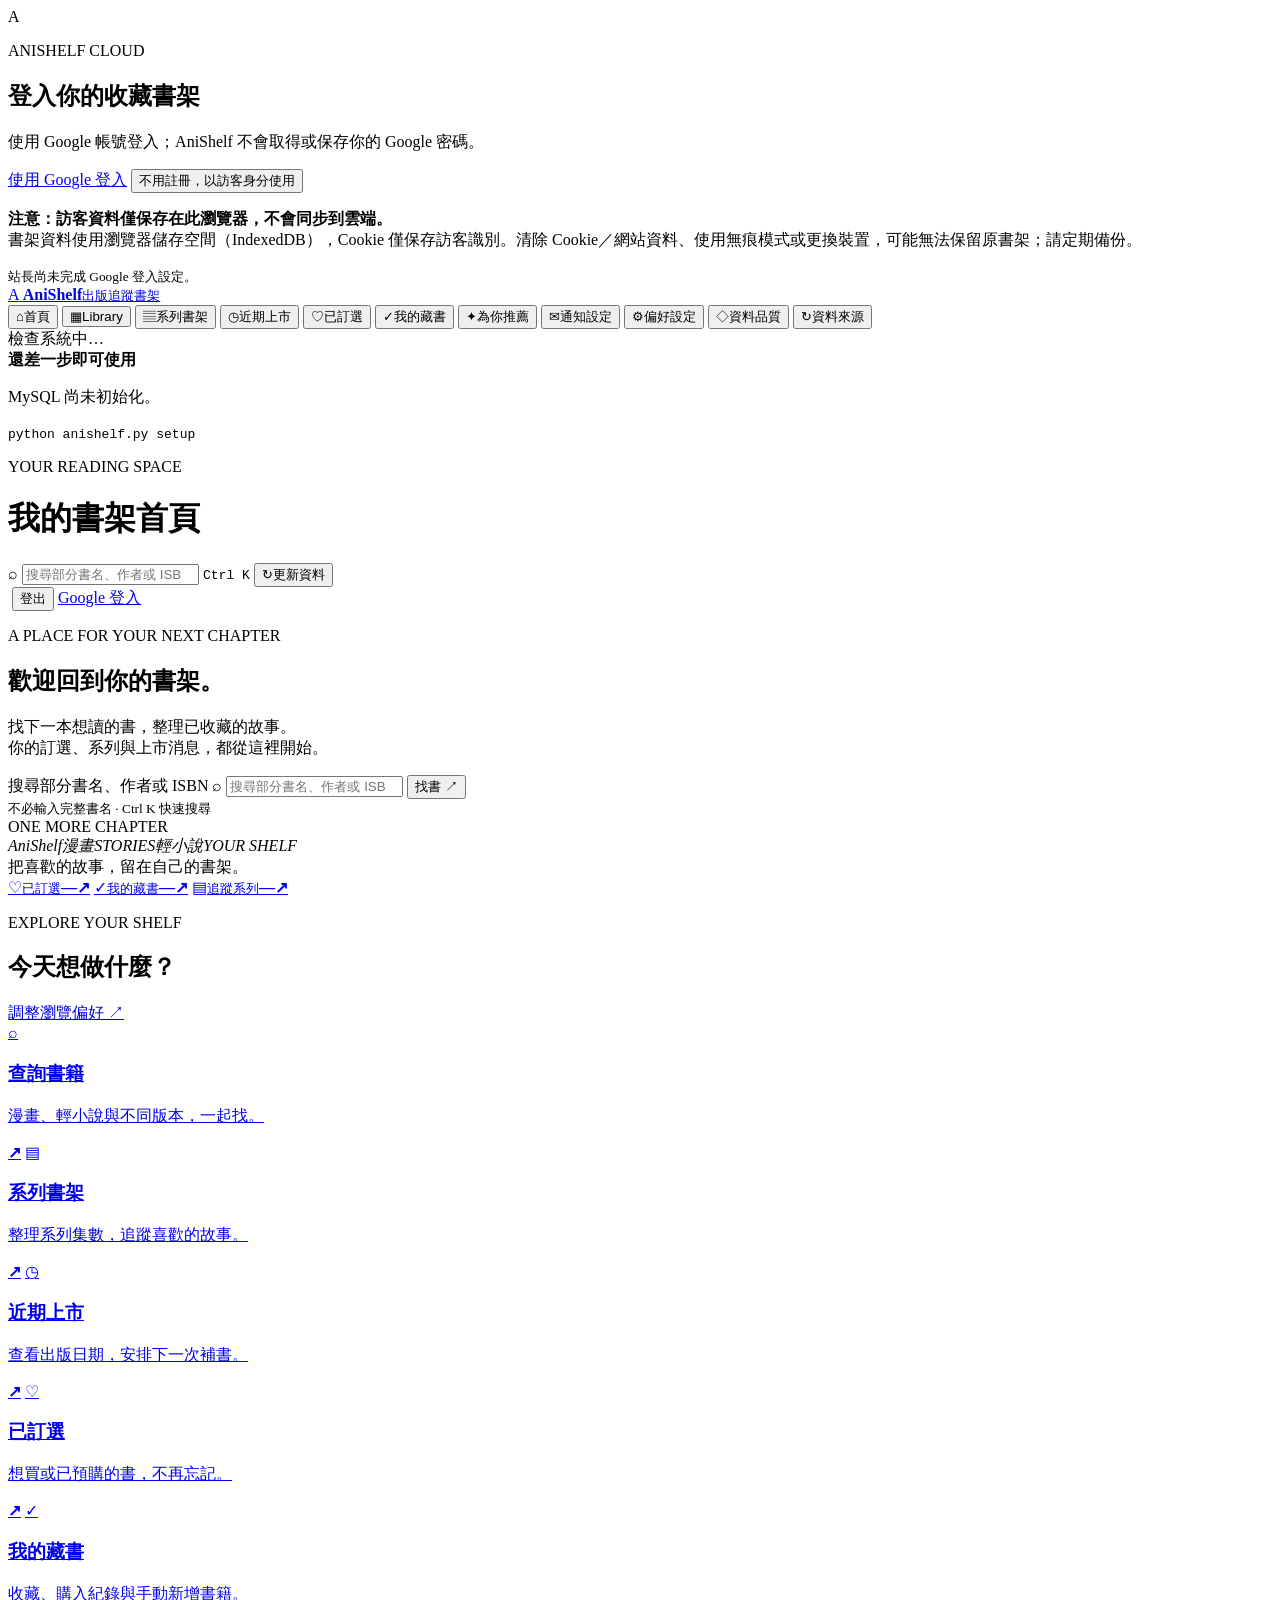
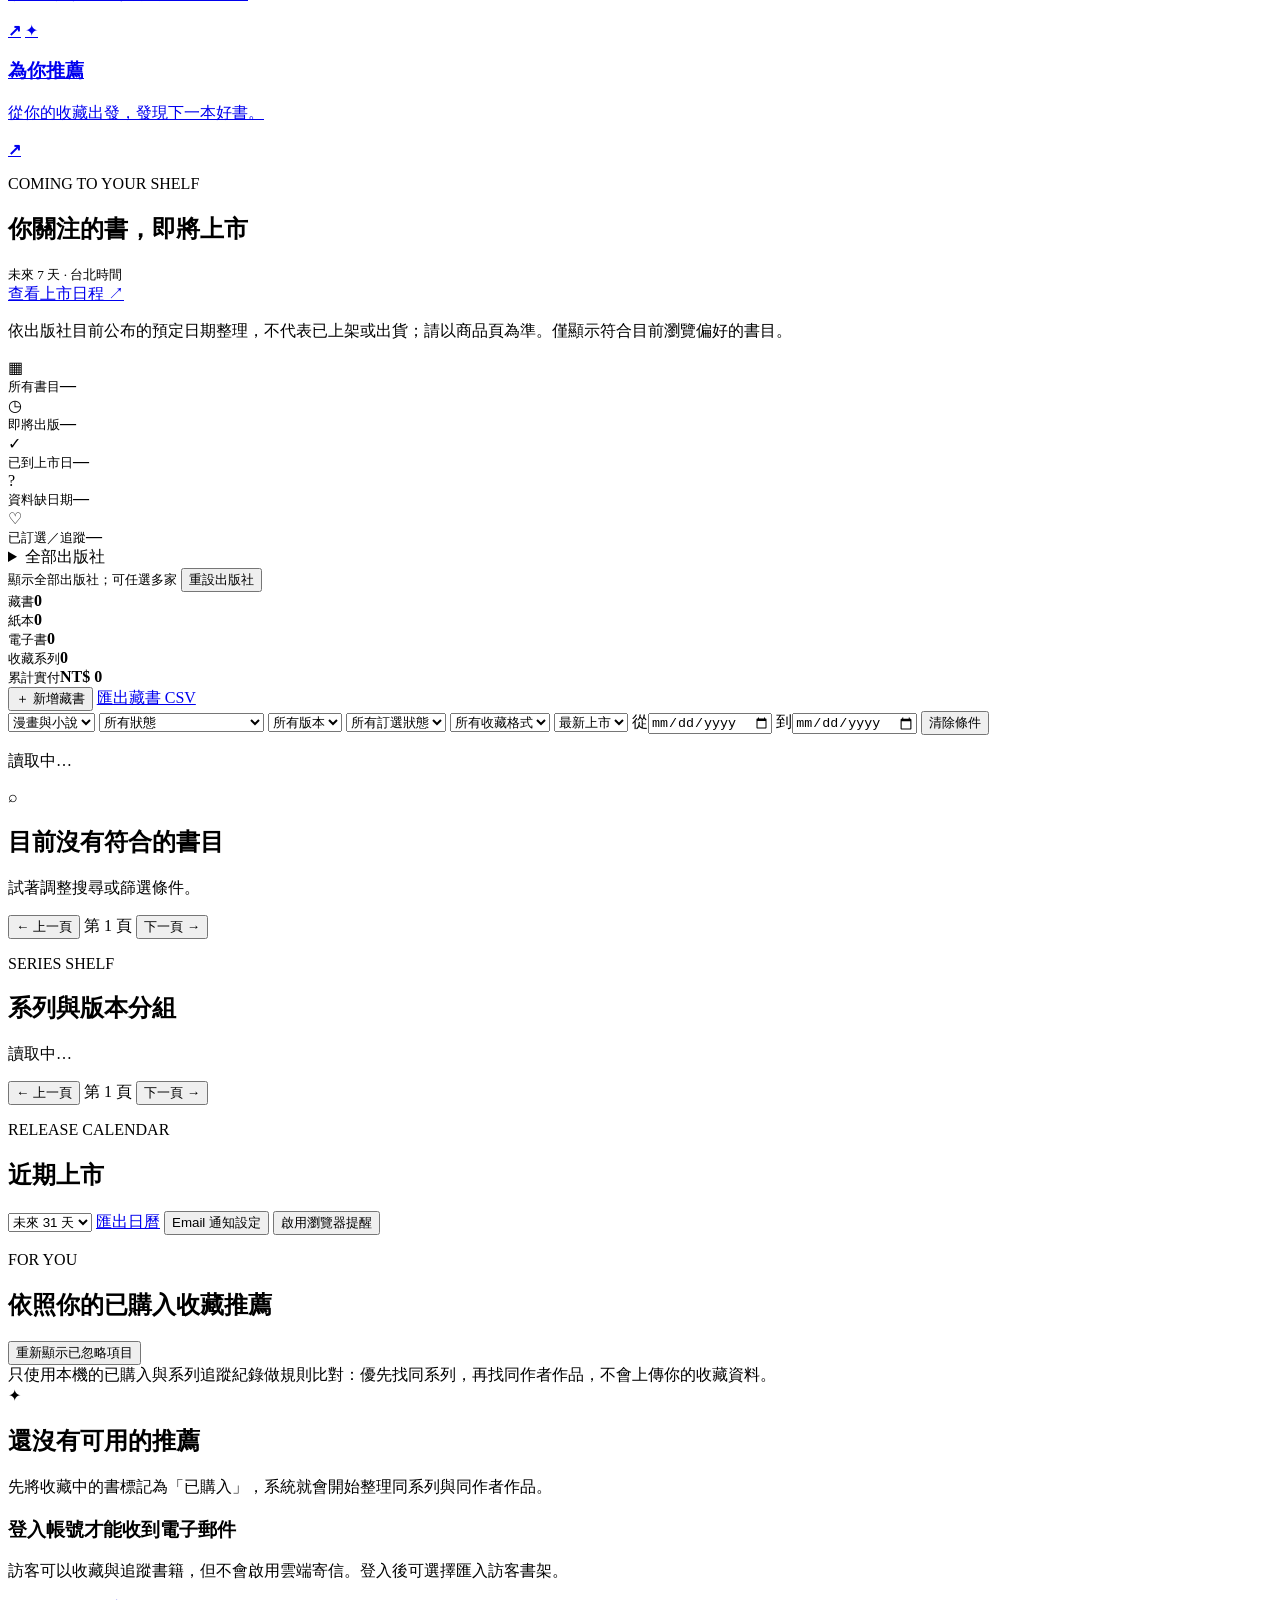
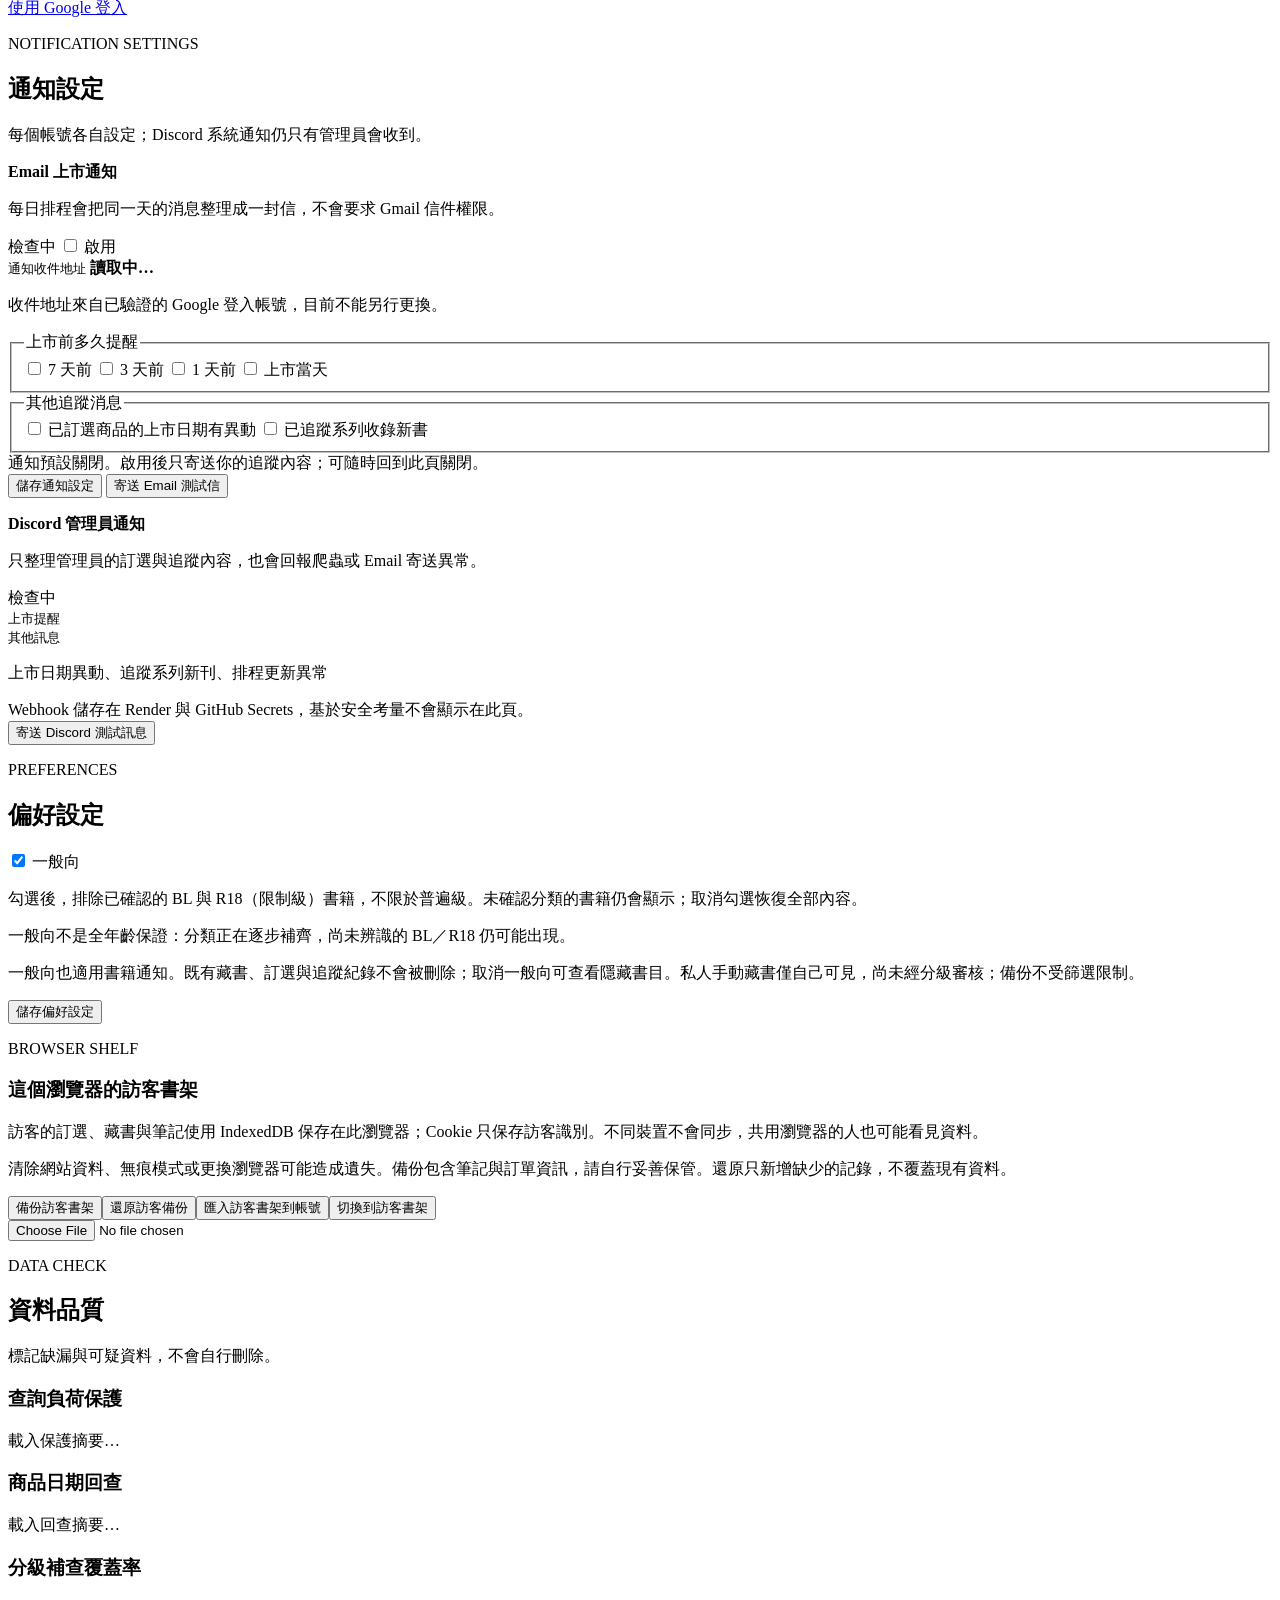
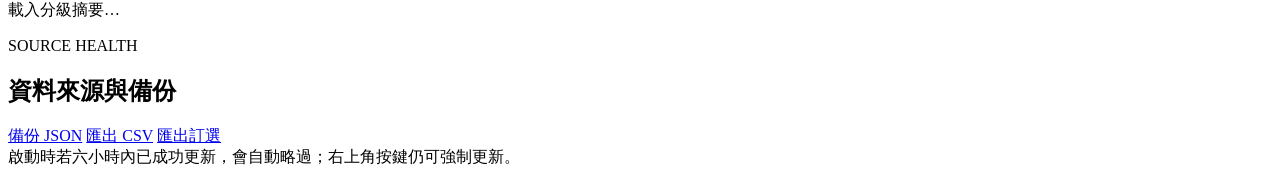
==== web/index.html @ 4d0d1092 "PR44: 公共快取、讀取成本額度與負荷保護" ====
<!doctype html>
<html lang="zh-Hant">
  <head>
    <meta charset="utf-8" />
    <meta name="viewport" content="width=device-width, initial-scale=1" />
    <meta name="color-scheme" content="light" />
    <title>AniShelf｜漫畫與輕小說收藏管理</title>
    <link rel="stylesheet" href="/styles.css" />
  </head>
  <body>
    <section class="login-gate" id="loginGate">
      <div class="login-card">
        <span class="login-mark">A</span>
        <p class="eyebrow">ANISHELF CLOUD</p>
        <h1>登入你的收藏書架</h1>
        <p>使用 Google 帳號登入；AniShelf 不會取得或保存你的 Google 密碼。</p>
        <a class="google-login" id="googleLogin" href="/auth/google">使用 Google 登入</a>
        <button class="secondary guest-entry" id="guestLogin" type="button" aria-describedby="guestStorageWarning">不用註冊，以訪客身分使用</button>
        <p class="guest-entry-warning" id="guestStorageWarning" role="note"><strong>注意：訪客資料僅保存在此瀏覽器，不會同步到雲端。</strong><br>書架資料使用瀏覽器儲存空間（IndexedDB），Cookie 僅保存訪客識別。清除 Cookie／網站資料、使用無痕模式或更換裝置，可能無法保留原書架；請定期備份。</p>
        <small class="hidden" id="loginUnavailable">站長尚未完成 Google 登入設定。</small>
      </div>
    </section>
    <div class="shell">
      <aside class="sidebar">
        <a class="brand" href="#home" aria-label="AniShelf 首頁">
          <span class="brand-mark">A</span>
          <span><strong>AniShelf</strong><small>出版追蹤書架</small></span>
        </a>
        <nav aria-label="主要導覽">
          <button class="nav-item active" data-view="home" aria-label="首頁"><span>⌂</span>首頁</button>
          <button class="nav-item" data-view="library"><span>▦</span>Library</button>
          <button class="nav-item" data-view="series"><span>▤</span>系列書架</button>
          <button class="nav-item" data-view="upcoming"><span>◷</span>近期上市</button>
          <button class="nav-item" data-view="wishlist"><span>♡</span>已訂選</button>
          <button class="nav-item" data-view="collection"><span>✓</span>我的藏書</button>
          <button class="nav-item" data-view="recommendations"><span>✦</span>為你推薦</button>
          <button class="nav-item" data-view="notifications"><span>✉</span>通知設定</button>
          <button class="nav-item" data-view="preferences"><span>⚙</span>偏好設定</button>
          <button class="nav-item" data-view="quality"><span>◇</span>資料品質</button>
          <button class="nav-item" data-view="sources"><span>↻</span>資料來源</button>
        </nav>
        <div class="sidebar-foot">
          <span class="health-dot" id="healthDot"></span>
          <span id="healthText">檢查系統中…</span>
        </div>
      </aside>

      <main>
        <section class="setup-banner hidden" id="setupBanner">
          <div><strong>還差一步即可使用</strong><p id="setupMessage">MySQL 尚未初始化。</p></div>
          <code>python anishelf.py setup</code>
        </section>

        <header class="topbar">
          <div>
            <p class="eyebrow" id="pageEyebrow">YOUR READING SPACE</p>
            <h1 id="pageTitle">我的書架首頁</h1>
          </div>
          <div class="top-actions">
            <label class="searchbox hidden" id="searchBox">
              <span>⌕</span>
              <input id="searchInput" type="search" placeholder="搜尋部分書名、作者或 ISBN" autocomplete="off" />
              <kbd>Ctrl K</kbd>
            </label>
            <button class="primary" id="updateButton"><span>↻</span>更新資料</button>
          </div>
          <div class="account-menu hidden" id="accountMenu">
            <img id="accountAvatar" alt="" />
            <span><strong id="accountName"></strong><small id="accountRole"></small></span>
            <button class="text-button" id="logoutButton">登出</button>
            <a class="text-button hidden" id="guestGoogleLogin" href="/auth/google">Google 登入</a>
          </div>
        </header>

        <section class="home-view view-section" id="homeView" aria-label="首頁導航">
          <div class="home-hero">
            <div class="home-intro">
              <p class="eyebrow">A PLACE FOR YOUR NEXT CHAPTER</p>
              <h2 id="homeGreeting">歡迎回到你的書架。</h2>
              <p>找下一本想讀的書，整理已收藏的故事。<br>你的訂選、系列與上市消息，都從這裡開始。</p>
              <form class="home-search" id="homeSearchForm" role="search">
                <label class="sr-only" for="homeSearchInput">搜尋部分書名、作者或 ISBN</label>
                <span aria-hidden="true">⌕</span>
                <input id="homeSearchInput" type="search" placeholder="搜尋部分書名、作者或 ISBN" autocomplete="off" />
                <button class="primary" type="submit">找書 ↗</button>
              </form>
              <small>不必輸入完整書名 · Ctrl K 快速搜尋</small>
            </div>
            <div class="home-shelf" aria-hidden="true"><span class="shelf-caption">ONE MORE CHAPTER</span><div class="shelf-books"><i>AniShelf</i><i>漫畫</i><i>STORIES</i><i>輕小說</i><i>YOUR SHELF</i></div><div class="shelf-base"></div><span class="shelf-footnote">把喜歡的故事，留在自己的書架。</span></div>
          </div>
          <div class="home-counts" aria-label="個人書架摘要">
            <a href="#wishlist"><span class="stat-icon coral" aria-hidden="true">♡</span><span><small>已訂選</small><strong id="homeWishlist">—</strong></span><b aria-hidden="true">↗</b></a>
            <a href="#collection"><span class="stat-icon mint" aria-hidden="true">✓</span><span><small>我的藏書</small><strong id="homeCollection">—</strong></span><b aria-hidden="true">↗</b></a>
            <a href="#series"><span class="stat-icon violet" aria-hidden="true">▤</span><span><small>追蹤系列</small><strong id="homeFollowed">—</strong></span><b aria-hidden="true">↗</b></a>
          </div>
          <div class="home-section-title"><div><p class="eyebrow">EXPLORE YOUR SHELF</p><h2>今天想做什麼？</h2></div><a href="#preferences">調整瀏覽偏好 ↗</a></div>
          <div class="home-shortcuts">
            <a href="#library"><span class="stat-icon coral" aria-hidden="true">⌕</span><div><h3>查詢書籍</h3><p>漫畫、輕小說與不同版本，一起找。</p></div><b aria-hidden="true">↗</b></a>
            <a href="#series"><span class="stat-icon violet" aria-hidden="true">▤</span><div><h3>系列書架</h3><p>整理系列集數，追蹤喜歡的故事。</p></div><b aria-hidden="true">↗</b></a>
            <a href="#upcoming"><span class="stat-icon amber" aria-hidden="true">◷</span><div><h3>近期上市</h3><p>查看出版日期，安排下一次補書。</p></div><b aria-hidden="true">↗</b></a>
            <a href="#wishlist"><span class="stat-icon coral" aria-hidden="true">♡</span><div><h3>已訂選</h3><p>想買或已預購的書，不再忘記。</p></div><b aria-hidden="true">↗</b></a>
            <a href="#collection"><span class="stat-icon mint" aria-hidden="true">✓</span><div><h3>我的藏書</h3><p>收藏、購入紀錄與手動新增書籍。</p></div><b aria-hidden="true">↗</b></a>
            <a href="#recommendations"><span class="stat-icon violet" aria-hidden="true">✦</span><div><h3>為你推薦</h3><p>從你的收藏出發，發現下一本好書。</p></div><b aria-hidden="true">↗</b></a>
          </div>
          <section class="home-releases" aria-labelledby="homeReleaseTitle">
            <div class="home-section-title"><div><p class="eyebrow">COMING TO YOUR SHELF</p><h2 id="homeReleaseTitle">你關注的書，即將上市</h2><small id="homeDate">未來 7 天 · 台北時間</small></div><a href="#upcoming">查看上市日程 ↗</a></div>
            <div id="homeUpcoming" class="home-upcoming" aria-live="polite"></div>
            <p class="home-release-note">依出版社目前公布的預定日期整理，不代表已上架或出貨；請以商品頁為準。僅顯示符合目前瀏覽偏好的書目。</p>
          </section>
        </section>

        <section class="stats hidden" id="catalogStats" aria-label="資料摘要">
          <article><span class="stat-icon coral">▦</span><div><small>所有書目</small><strong id="statTotal">—</strong></div></article>
          <article><span class="stat-icon amber">◷</span><div><small>即將出版</small><strong id="statScheduled">—</strong></div></article>
          <article title="依目前資料日期推算，不代表實際上架或庫存"><span class="stat-icon mint">✓</span><div><small>已到上市日</small><strong id="statAvailable">—</strong></div></article>
          <article><span class="stat-icon slate">?</span><div><small>資料缺日期</small><strong id="statUnknown">—</strong></div></article>
          <article><span class="stat-icon violet">♡</span><div><small>已訂選／追蹤</small><strong id="statWishlist">—</strong></div></article>
        </section>

        <div class="catalog-filter-bar hidden" id="catalogFilterBar">
          <details class="publisher-picker" id="publisherFilter">
            <summary id="publisherSummary">全部出版社</summary>
            <div class="publisher-menu">
              <p>可同時勾選多家出版社</p>
              <div class="publisher-actions">
                <button class="text-button" type="button" id="publisherSelectAll">全選</button>
                <button class="text-button" type="button" id="publisherSelectNone">清除勾選</button>
              </div>
              <fieldset id="publisherOptions"><legend class="sr-only">選擇出版社</legend></fieldset>
              <button class="primary compact" type="button" id="publisherApply">套用篩選</button>
            </div>
          </details>
          <small id="publisherSelectionHint">顯示全部出版社；可任選多家</small>
          <button class="text-button" id="publisherReset" type="button">重設出版社</button>
        </div>
        <section class="content-card view-section hidden" id="libraryView">
          <div class="collection-summary hidden" id="collectionSummary">
            <article><small>藏書</small><strong id="collectionTotal">0</strong></article>
            <article><small>紙本</small><strong id="collectionPaper">0</strong></article>
            <article><small>電子書</small><strong id="collectionDigital">0</strong></article>
            <article><small>收藏系列</small><strong id="collectionSeries">0</strong></article>
            <article><small>累計實付</small><strong id="collectionSpend">NT$ 0</strong></article>
            <button class="primary" id="addCollectionBook" type="button">＋ 新增藏書</button>
            <a class="secondary button-link" href="/api/export.csv?collection=1">匯出藏書 CSV</a>
          </div>
          <div class="toolbar">
            <div class="filters">
              <select id="typeFilter" aria-label="類型">
                <option value="">漫畫與小說</option><option value="manga">漫畫</option><option value="novel">輕小說</option>
              </select>
              <select id="statusFilter" aria-label="上市狀態">
                <option value="">所有狀態</option><option value="scheduled">預定出版</option><option value="scheduled_undated">官方預定・日期未公布</option><option value="available">已到上市日（日期推算）</option><option value="unknown">資料缺日期</option>
              </select>
              <select id="editionFilter" aria-label="版本">
                <option value="">所有版本</option><option value="standard">一般版</option><option value="special">特裝版</option><option value="limited">限定版</option><option value="first_print">首刷限定</option><option value="deluxe">豪華限定</option><option value="collector">收藏版</option><option value="digital">電子版</option>
              </select>
              <select class="hidden" id="wishlistStateFilter" aria-label="訂選狀態">
                <option value="">所有訂選狀態</option><option value="wanted">想買</option><option value="preordered">已預購</option><option value="purchased">已購入</option><option value="paused">暫不購買</option>
              </select>
              <select class="hidden" id="ownedFormatFilter" aria-label="收藏格式">
                <option value="">所有收藏格式</option><option value="paper">紙本</option><option value="digital">電子書</option><option value="both">紙本＋電子</option>
              </select>
              <select id="sortFilter" aria-label="排序">
                <option value="">最新上市</option><option value="purchased_desc">最近購入</option><option value="release_asc">最早上市</option><option value="added_desc">最近收錄</option><option value="updated_desc">最近變更</option><option value="title_asc">書名排序</option>
              </select>
              <label class="date-filter">從<input id="dateFromFilter" type="date" aria-label="開始日期" /></label>
              <label class="date-filter">到<input id="dateToFilter" type="date" aria-label="結束日期" /></label>
              <button class="secondary compact" id="clearFilters">清除條件</button>
            </div>
            <p class="result-count" id="resultCount">讀取中…</p>
          </div>
          <div class="book-grid" id="bookGrid"></div>
          <div class="empty hidden" id="emptyState"><span>⌕</span><h2>目前沒有符合的書目</h2><p>試著調整搜尋或篩選條件。</p></div>
          <div class="pagination" id="pagination">
            <button class="secondary" id="previousPage">← 上一頁</button>
            <span id="pageIndicator">第 1 頁</span>
            <button class="secondary" id="nextPage">下一頁 →</button>
          </div>
        </section>

        <section class="content-card view-section hidden" id="seriesView">
          <div class="section-heading">
            <div><p class="eyebrow">SERIES SHELF</p><h2>系列與版本分組</h2></div>
            <p id="seriesCount">讀取中…</p>
          </div>
          <div class="series-grid" id="seriesGrid"></div>
          <div class="pagination hidden" id="seriesPagination">
            <button class="secondary" id="previousSeriesPage">← 上一頁</button>
            <span id="seriesPageIndicator">第 1 頁</span>
            <button class="secondary" id="nextSeriesPage">下一頁 →</button>
          </div>
        </section>

        <section class="content-card view-section hidden" id="upcomingView">
          <div class="section-heading action-heading">
            <div><p class="eyebrow">RELEASE CALENDAR</p><h2>近期上市</h2></div>
            <div class="heading-actions">
              <select id="upcomingDays" aria-label="日期範圍"><option value="7">未來 7 天</option><option value="31" selected>未來 31 天</option><option value="90">未來 90 天</option></select>
              <a class="secondary button-link" href="/api/calendar.ics?days=90">匯出日曆</a>
              <button class="secondary" id="emailSettingsButton">Email 通知設定</button>
              <button class="secondary" id="notifyButton">啟用瀏覽器提醒</button>
            </div>
          </div>
          <div class="timeline" id="upcomingList"></div>
        </section>

        <section class="content-card view-section hidden" id="recommendationsView">
          <div class="section-heading action-heading">
            <div>
              <p class="eyebrow">FOR YOU</p>
              <h2>依照你的已購入收藏推薦</h2>
            </div>
            <button class="secondary" id="restoreRecommendations">重新顯示已忽略項目</button>
          </div>
          <div class="recommendation-note">
            只使用本機的已購入與系列追蹤紀錄做規則比對：優先找同系列，再找同作者作品，不會上傳你的收藏資料。
          </div>
          <div class="series-prompts" id="seriesPrompts"></div>
          <div class="recommendation-grid" id="recommendationGrid"></div>
          <div class="empty hidden" id="recommendationEmpty">
            <span>✦</span>
            <h2>還沒有可用的推薦</h2>
            <p id="recommendationEmptyText">先將收藏中的書標記為「已購入」，系統就會開始整理同系列與同作者作品。</p>
          </div>
        </section>

        <section class="content-card view-section hidden" id="notificationsView">
          <div class="guest-note hidden" id="guestNotificationNote"><h3>登入帳號才能收到電子郵件</h3><p>訪客可以收藏與追蹤書籍，但不會啟用雲端寄信。登入後可選擇匯入訪客書架。</p><a href="/auth/google" class="secondary button-link guest-google">使用 Google 登入</a></div>
          <div class="section-heading">
            <div><p class="eyebrow">NOTIFICATION SETTINGS</p><h2>通知設定</h2></div>
            <p>每個帳號各自設定；Discord 系統通知仍只有管理員會收到。</p>
          </div>
          <form class="notification-settings" id="notificationPreferencesForm">
            <div class="notification-primary">
              <div>
                <strong>Email 上市通知</strong>
                <p>每日排程會把同一天的消息整理成一封信，不會要求 Gmail 信件權限。</p>
              </div>
              <div class="notification-channel-actions">
                <span class="channel-status" id="emailChannelStatus">檢查中</span>
                <label class="toggle-control">
                  <input id="emailNotificationsEnabled" type="checkbox" />
                  <span>啟用</span>
                </label>
              </div>
            </div>
            <div class="notification-email">
              <small>通知收件地址</small>
              <strong id="notificationEmail">讀取中…</strong>
              <p>收件地址來自已驗證的 Google 登入帳號，目前不能另行更換。</p>
            </div>
            <fieldset>
              <legend>上市前多久提醒</legend>
              <div class="choice-grid">
                <label><input type="checkbox" name="leadDays" value="7" /> 7 天前</label>
                <label><input type="checkbox" name="leadDays" value="3" /> 3 天前</label>
                <label><input type="checkbox" name="leadDays" value="1" /> 1 天前</label>
                <label><input type="checkbox" name="leadDays" value="0" /> 上市當天</label>
              </div>
            </fieldset>
            <fieldset>
              <legend>其他追蹤消息</legend>
              <div class="notification-options">
                <label><input id="notifyDateChanges" type="checkbox" /> 已訂選商品的上市日期有異動</label>
                <label><input id="notifyFollowedSeries" type="checkbox" /> 已追蹤系列收錄新書</label>
              </div>
            </fieldset>
            <div class="notification-note">
              通知預設關閉。啟用後只寄送你的追蹤內容；可隨時回到此頁關閉。
            </div>
            <div class="notification-form-actions">
              <button class="primary" type="submit">儲存通知設定</button>
              <button class="secondary" id="testEmailNotification" type="button">寄送 Email 測試信</button>
            </div>
            <p class="notification-test-result hidden" id="emailTestResult" role="status" aria-live="polite"></p>
          </form>
          <section class="notification-admin-channel hidden" id="discordNotificationCard">
            <div class="notification-primary discord-primary">
              <div>
                <strong>Discord 管理員通知</strong>
                <p>只整理管理員的訂選與追蹤內容，也會回報爬蟲或 Email 寄送異常。</p>
              </div>
              <span class="channel-status" id="discordChannelStatus">檢查中</span>
            </div>
            <div class="discord-details">
              <div>
                <small>上市提醒</small>
                <div class="read-only-chips" id="discordLeadDays"></div>
              </div>
              <div>
                <small>其他訊息</small>
                <p>上市日期異動、追蹤系列新刊、排程更新異常</p>
              </div>
            </div>
            <div class="notification-note">
              Webhook 儲存在 Render 與 GitHub Secrets，基於安全考量不會顯示在此頁。
            </div>
            <button class="secondary" id="testDiscordNotification" type="button">寄送 Discord 測試訊息</button>
            <p class="notification-test-result hidden" id="discordTestResult" role="status" aria-live="polite"></p>
          </section>
        </section>

        <section class="content-card view-section hidden" id="preferencesView">
          <div class="section-heading"><div><p class="eyebrow">PREFERENCES</p><h2>偏好設定</h2></div></div>
          <form id="preferencesForm" class="preferences-form">
            <label class="preference-switch"><input id="generalAudience" type="checkbox" checked> 一般向</label>
            <p>勾選後，排除已確認的 BL 與 R18（限制級）書籍，不限於普遍級。未確認分類的書籍仍會顯示；取消勾選恢復全部內容。</p>
            <p>一般向不是全年齡保證：分類正在逐步補齊，尚未辨識的 BL／R18 仍可能出現。</p>
            <p class="preference-warning">一般向也適用書籍通知。既有藏書、訂選與追蹤紀錄不會被刪除；取消一般向可查看隱藏書目。私人手動藏書僅自己可見，尚未經分級審核；備份不受篩選限制。</p>
            <button class="primary" type="submit">儲存偏好設定</button>
          </form>
          <section class="guest-storage" aria-label="瀏覽器訪客書架">
            <p class="eyebrow">BROWSER SHELF</p><h3>這個瀏覽器的訪客書架</h3>
            <p>訪客的訂選、藏書與筆記使用 IndexedDB 保存在此瀏覽器；Cookie 只保存訪客識別。不同裝置不會同步，共用瀏覽器的人也可能看見資料。</p>
            <p>清除網站資料、無痕模式或更換瀏覽器可能造成遺失。備份包含筆記與訂單資訊，請自行妥善保管。還原只新增缺少的記錄，不覆蓋現有資料。</p>
            <div class="form-actions"><button class="secondary" id="guestBackup" type="button">備份訪客書架</button><button class="secondary" id="guestRestore" type="button">還原訪客備份</button><button class="secondary hidden" id="guestImport" type="button">匯入訪客書架到帳號</button><button class="secondary hidden" id="guestSwitch" type="button">切換到訪客書架</button></div>
            <input class="hidden" id="guestBackupFile" type="file" accept="application/json,.json" aria-label="選擇訪客備份檔">
          </section>
        </section>
        <section class="content-card view-section hidden" id="qualityView">
          <div class="section-heading">
            <div><p class="eyebrow">DATA CHECK</p><h2>資料品質</h2></div>
            <p>標記缺漏與可疑資料，不會自行刪除。</p>
          </div>
          <div class="release-check-section"><h3>查詢負荷保護</h3><div id="resourceGuardSummary" aria-live="polite">載入保護摘要…</div></div>
          <div class="release-check-section"><h3>商品日期回查</h3><div id="releaseCheckSummary" aria-live="polite">載入回查摘要…</div></div>
          <div class="quality-summary" id="qualitySummary"></div>
          <div class="release-check-section"><h3>分級補查覆蓋率</h3><div id="ratingCoverageSummary" aria-live="polite">載入分級摘要…</div></div>
          <div class="quality-list" id="qualityList"></div>
        </section>

        <section class="content-card view-section hidden" id="sourcesView">
          <div class="section-heading action-heading">
            <div><p class="eyebrow">SOURCE HEALTH</p><h2>資料來源與備份</h2></div>
            <div class="heading-actions">
              <a class="secondary button-link" href="/api/export.json">備份 JSON</a>
              <a class="secondary button-link" href="/api/export.csv">匯出 CSV</a>
              <a class="secondary button-link" href="/api/export.csv?wishlist=1">匯出訂選</a>
            </div>
          </div>
          <div class="source-note">啟動時若六小時內已成功更新，會自動略過；右上角按鍵仍可強制更新。</div>
          <div class="source-list" id="sourceList"></div>
        </section>
      </main>
    </div>

    <dialog id="detailDialog">
      <button class="dialog-close" aria-label="關閉" id="dialogClose">×</button>
      <div id="detailContent"></div>
    </dialog>

    <dialog id="collectionAddDialog" class="collection-add-dialog">
      <button class="dialog-close" aria-label="關閉" id="collectionAddClose">×</button>
      <div id="collectionAddContent"></div>
    </dialog>

    <dialog id="seriesDialog">
      <button class="dialog-close" aria-label="關閉" id="seriesDialogClose">×</button>
      <div id="seriesDetailContent"></div>
    </dialog>

    <dialog class="prompt-dialog" id="followPromptDialog">
      <div class="prompt-content">
        <span class="prompt-icon">✦</span>
        <p class="eyebrow">SERIES FOLLOW</p>
        <h2>要追蹤這個系列嗎？</h2>
        <p id="followPromptText"></p>
        <div class="form-actions">
          <button class="primary" id="followPromptAccept">追蹤系列</button>
          <button class="secondary" id="followPromptLater">稍後再說</button>
        </div>
      </div>
    </dialog>

    <div class="toast hidden" id="toast" role="status"></div>
    <dialog id="guestImportDialog" class="prompt-dialog" aria-labelledby="guestImportTitle"><div class="prompt-content" id="guestImportContent"></div></dialog>
    <script src="/home.js" defer></script>
    <script src="/guest.js" defer></script>
    <script src="/guest-ui.js" defer></script>
    <script src="/app.js" defer></script>
  </body>
</html>
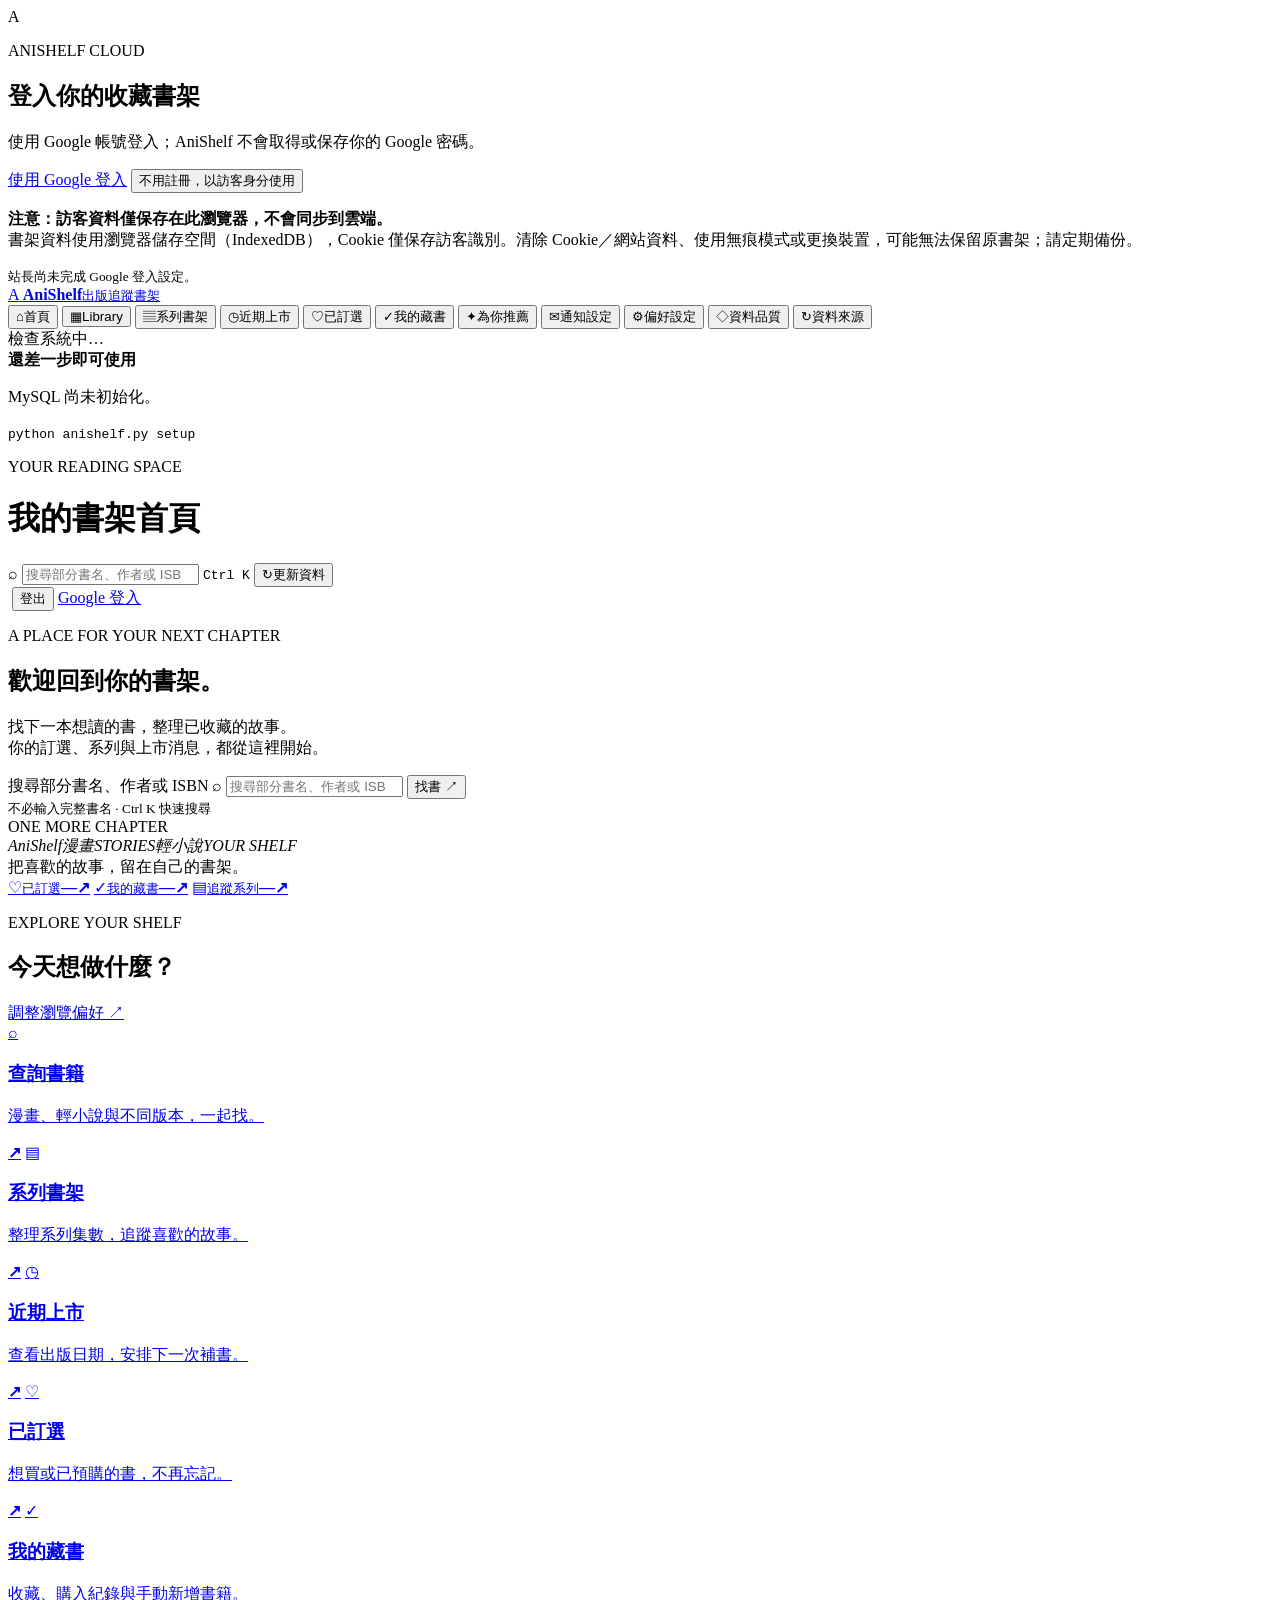
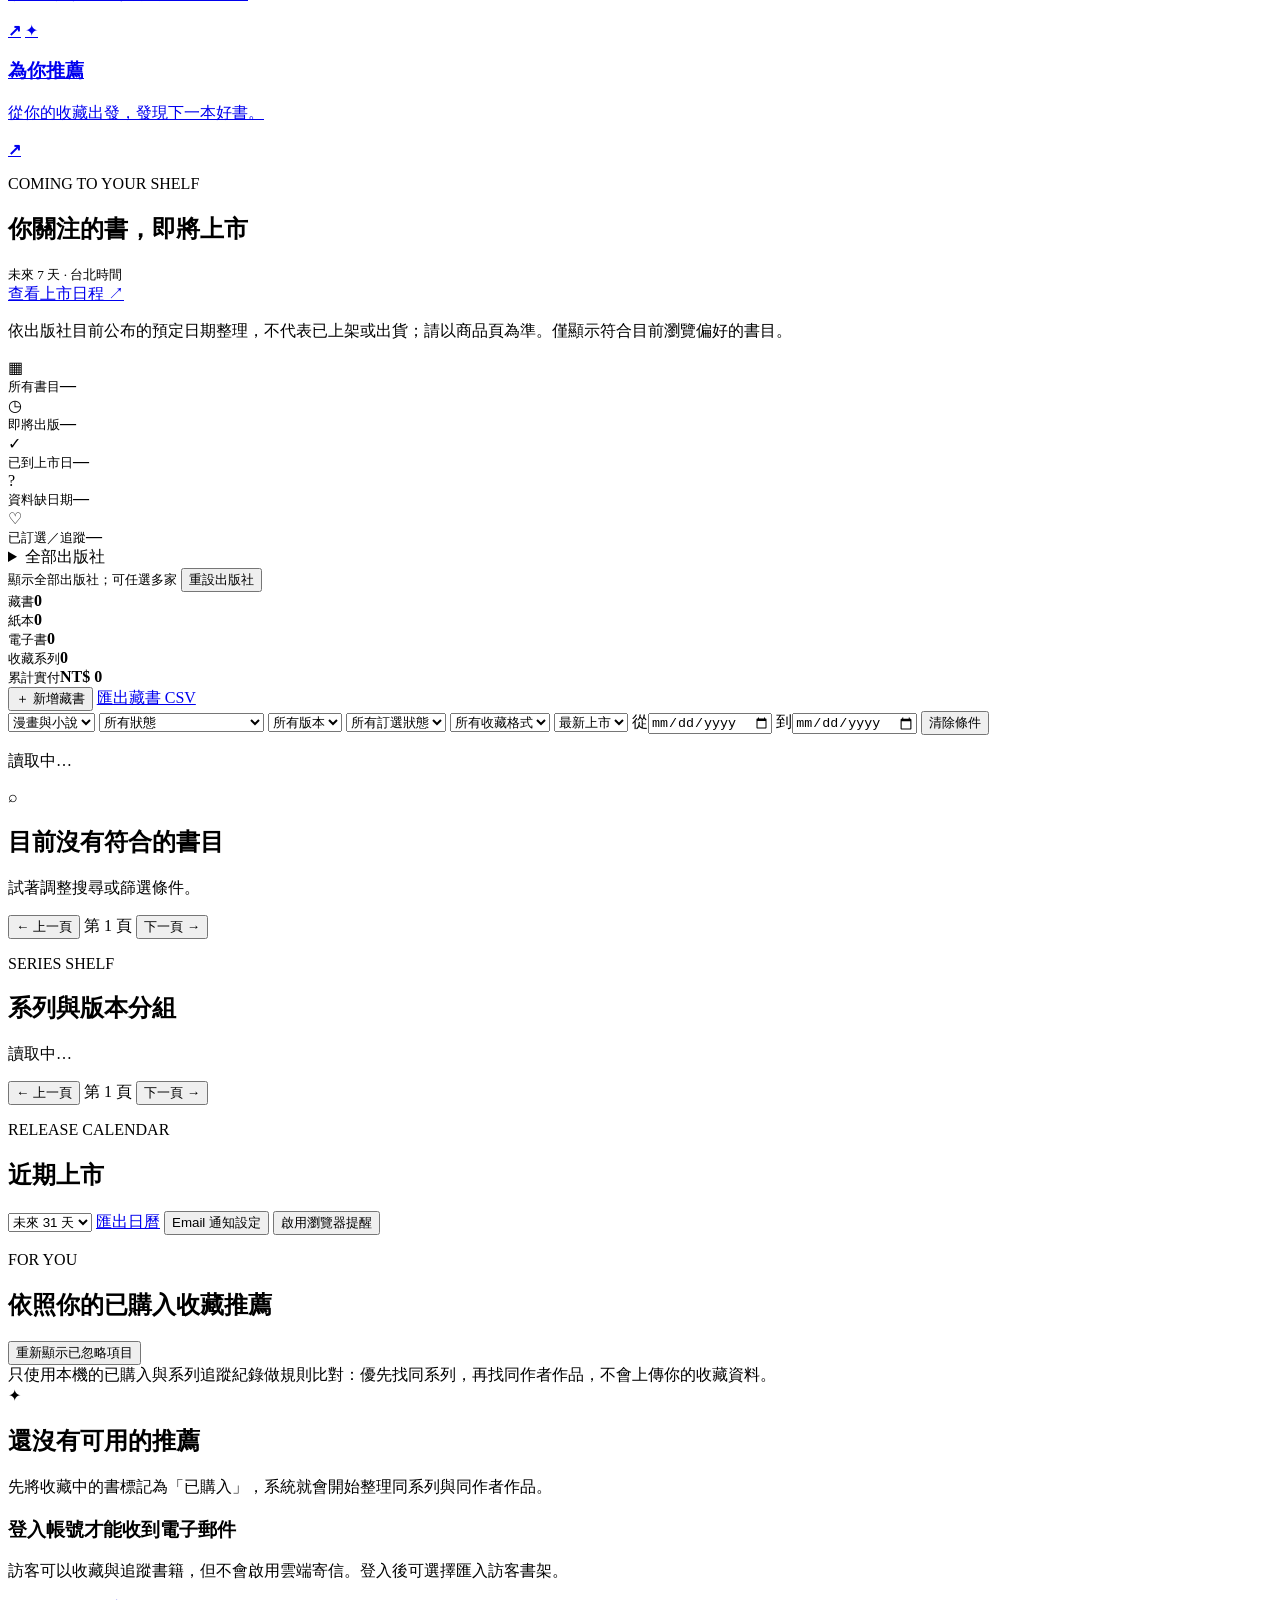
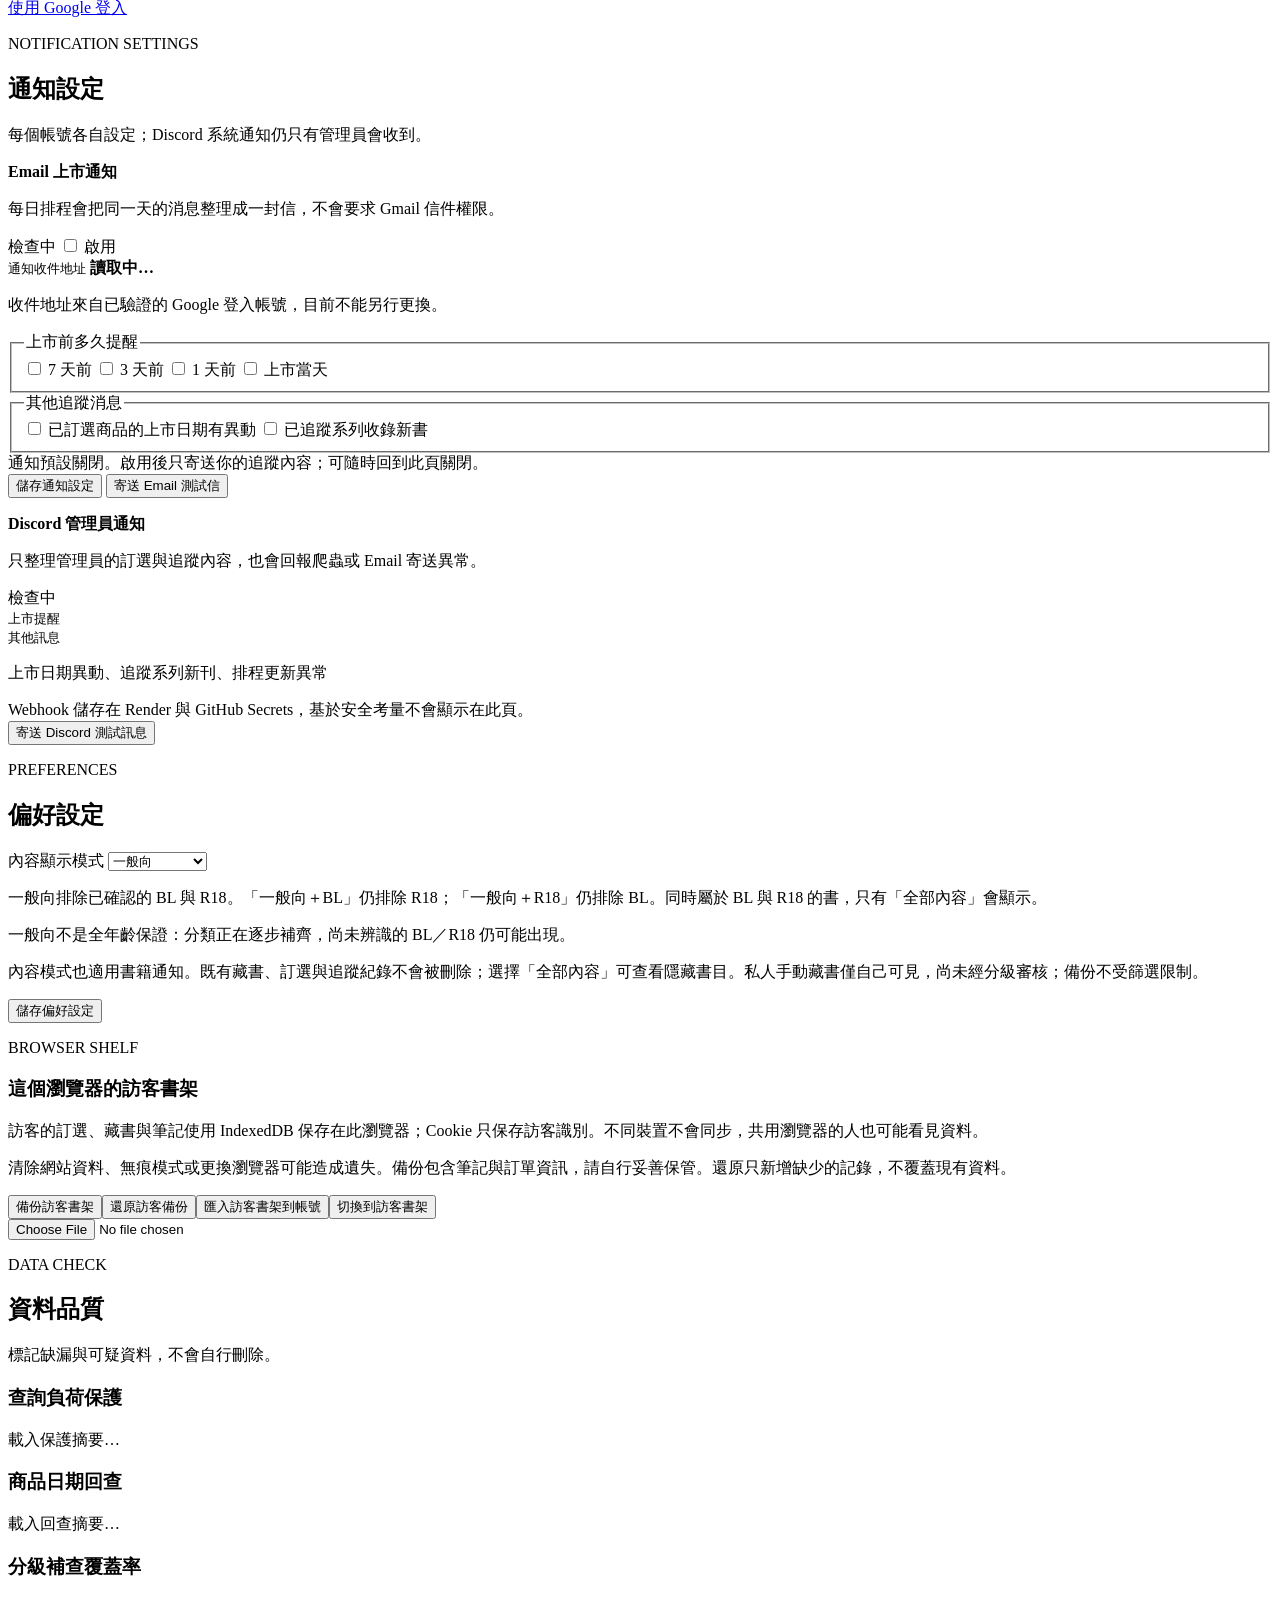
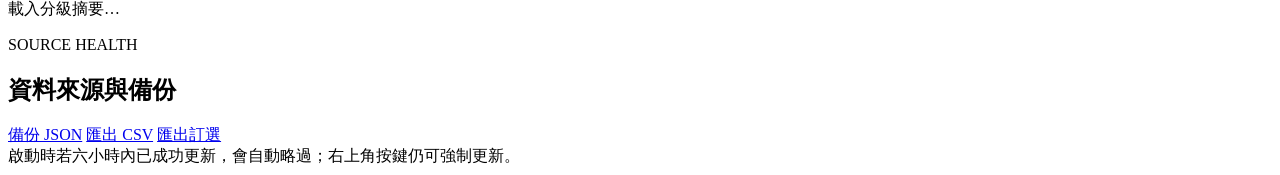
==== commit 8740ecba: "Add independent BL and R18 content visibility preferences" ====
--- a/web/index.html
+++ b/web/index.html
@@ -303,10 +303,16 @@
         <section class="content-card view-section hidden" id="preferencesView">
           <div class="section-heading"><div><p class="eyebrow">PREFERENCES</p><h2>偏好設定</h2></div></div>
           <form id="preferencesForm" class="preferences-form">
-            <label class="preference-switch"><input id="generalAudience" type="checkbox" checked> 一般向</label>
-            <p>勾選後，排除已確認的 BL 與 R18（限制級）書籍，不限於普遍級。未確認分類的書籍仍會顯示；取消勾選恢復全部內容。</p>
+            <label for="contentMode">內容顯示模式</label>
+            <select id="contentMode" name="content_mode">
+              <option value="general">一般向</option>
+              <option value="bl">一般向＋BL</option>
+              <option value="r18">一般向＋R18</option>
+              <option value="all">全部內容</option>
+            </select>
+            <p>一般向排除已確認的 BL 與 R18。「一般向＋BL」仍排除 R18；「一般向＋R18」仍排除 BL。同時屬於 BL 與 R18 的書，只有「全部內容」會顯示。</p>
             <p>一般向不是全年齡保證：分類正在逐步補齊，尚未辨識的 BL／R18 仍可能出現。</p>
-            <p class="preference-warning">一般向也適用書籍通知。既有藏書、訂選與追蹤紀錄不會被刪除；取消一般向可查看隱藏書目。私人手動藏書僅自己可見，尚未經分級審核；備份不受篩選限制。</p>
+            <p class="preference-warning">內容模式也適用書籍通知。既有藏書、訂選與追蹤紀錄不會被刪除；選擇「全部內容」可查看隱藏書目。私人手動藏書僅自己可見，尚未經分級審核；備份不受篩選限制。</p>
             <button class="primary" type="submit">儲存偏好設定</button>
           </form>
           <section class="guest-storage" aria-label="瀏覽器訪客書架">
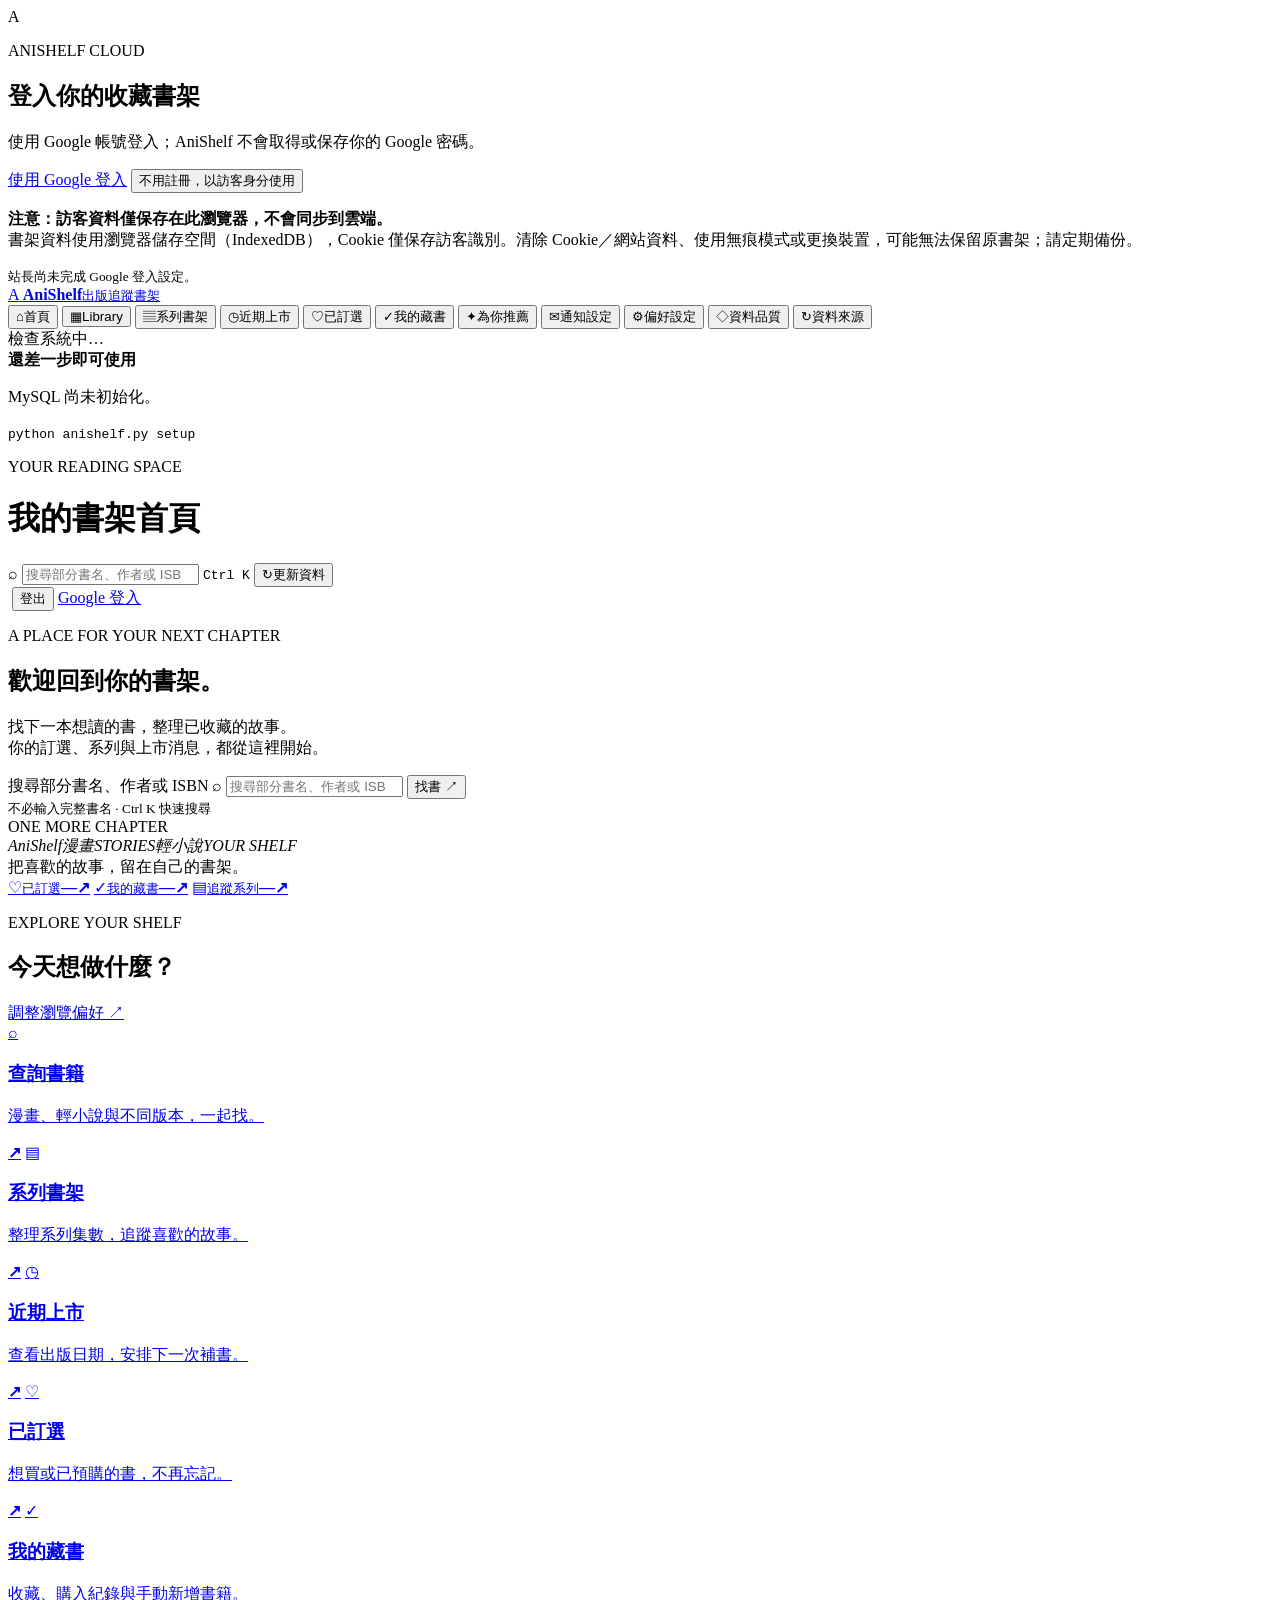
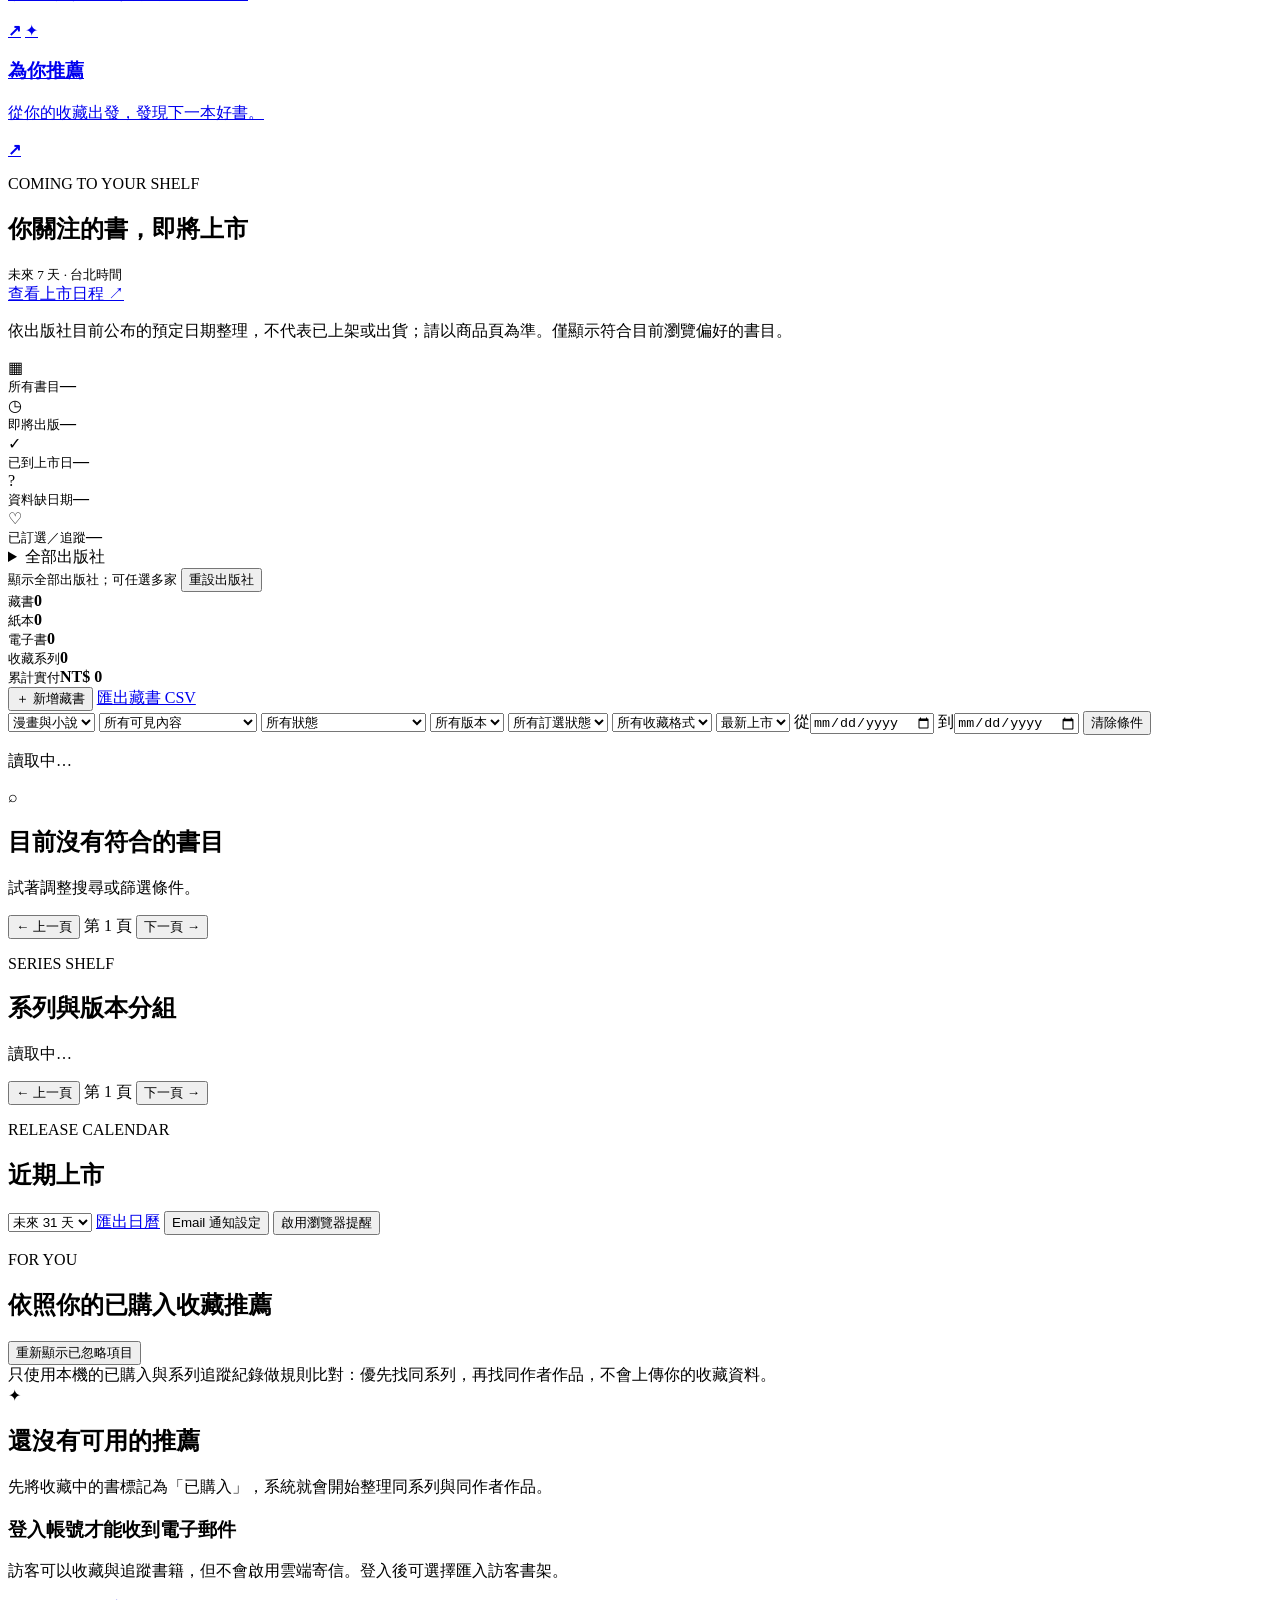
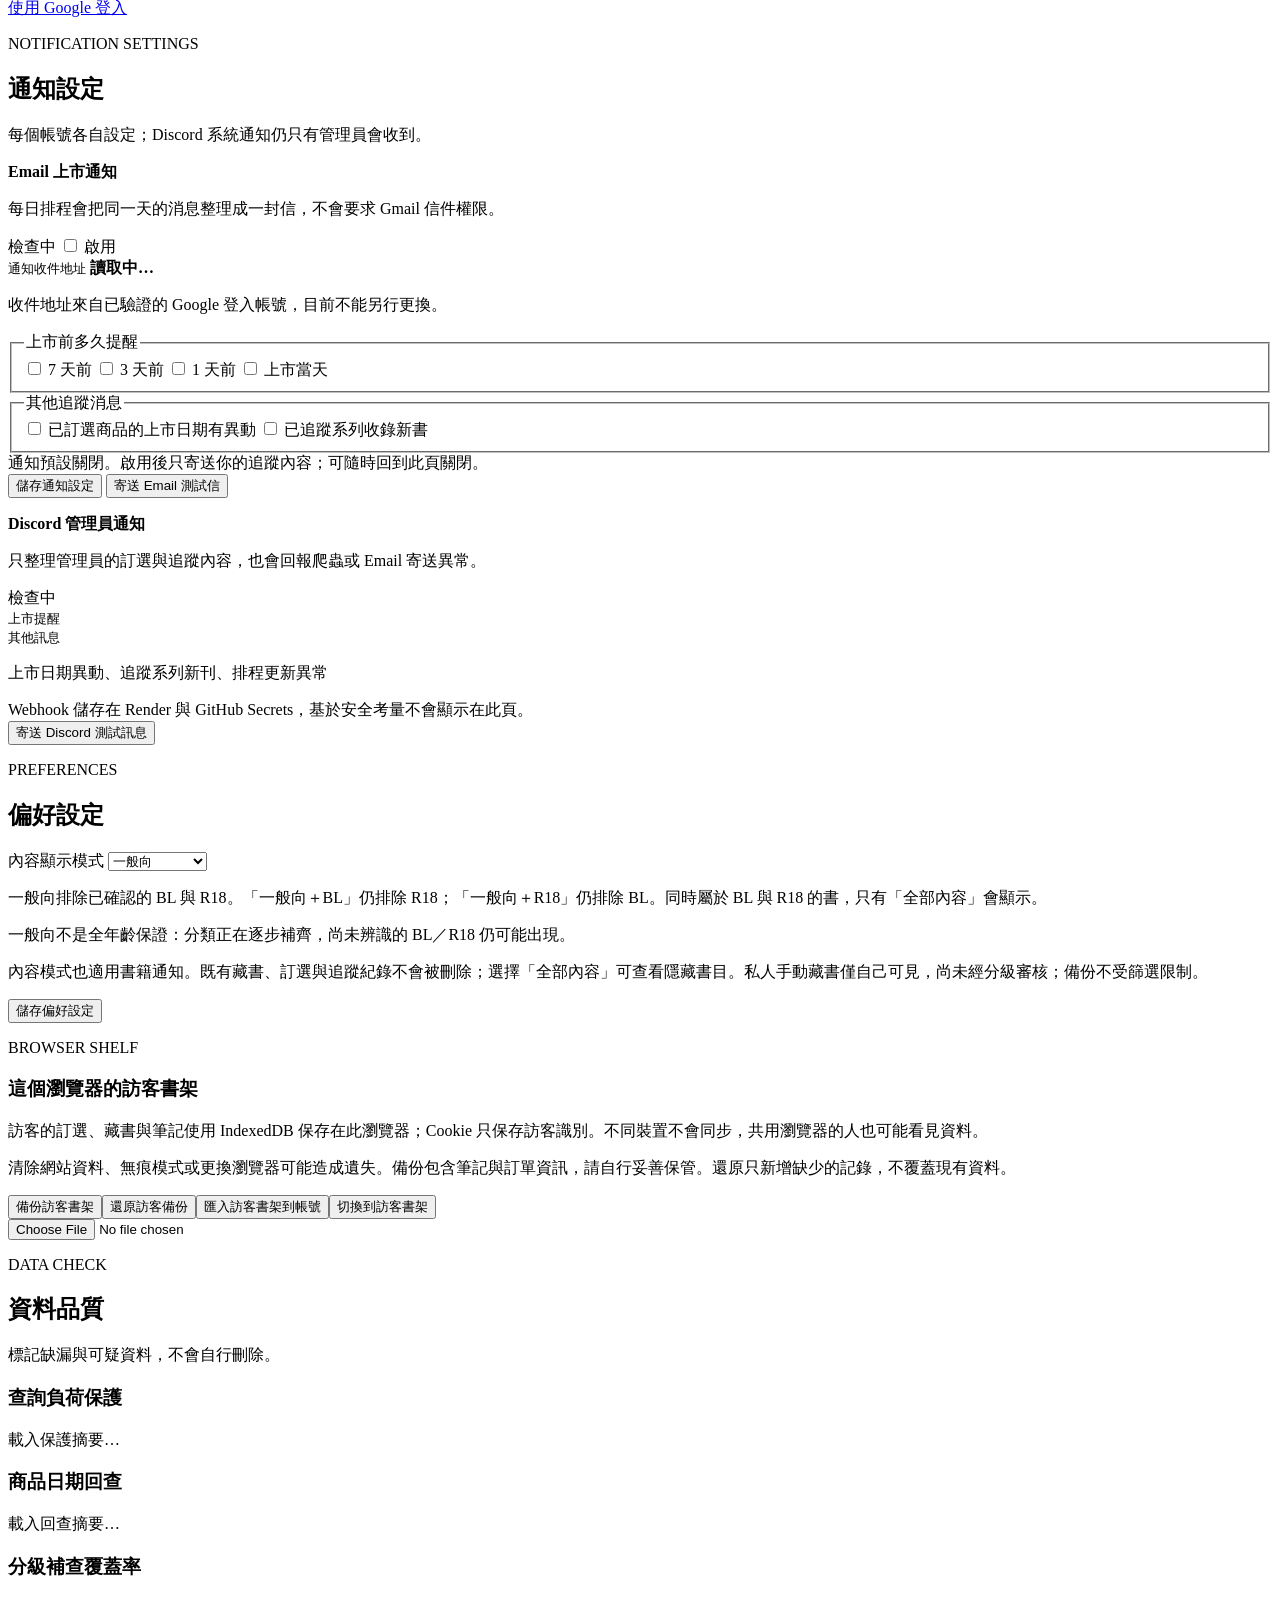
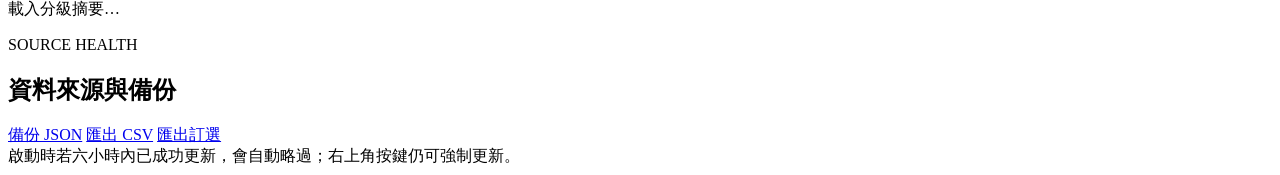
==== commit ff3563ff: "Add Library BL and R18 content filters (PR48)" ====
--- a/web/index.html
+++ b/web/index.html
@@ -148,6 +148,9 @@
               <select id="typeFilter" aria-label="類型">
                 <option value="">漫畫與小說</option><option value="manga">漫畫</option><option value="novel">輕小說</option>
               </select>
+              <select id="contentFilter" aria-label="內容分類" title="只篩選目前偏好允許的內容；未確認分類的書仍可能出現">
+                <option value="">所有可見內容</option><option value="general">一般向（非 BL／R18）</option><option value="bl">BL</option><option value="r18">R18</option><option value="bl_r18">BL 且 R18</option>
+              </select>
               <select id="statusFilter" aria-label="上市狀態">
                 <option value="">所有狀態</option><option value="scheduled">預定出版</option><option value="scheduled_undated">官方預定・日期未公布</option><option value="available">已到上市日（日期推算）</option><option value="unknown">資料缺日期</option>
               </select>
@@ -381,6 +384,7 @@
     <div class="toast hidden" id="toast" role="status"></div>
     <dialog id="guestImportDialog" class="prompt-dialog" aria-labelledby="guestImportTitle"><div class="prompt-content" id="guestImportContent"></div></dialog>
     <script src="/home.js" defer></script>
+    <script src="/content-filters.js" defer></script>
     <script src="/guest.js" defer></script>
     <script src="/guest-ui.js" defer></script>
     <script src="/app.js" defer></script>
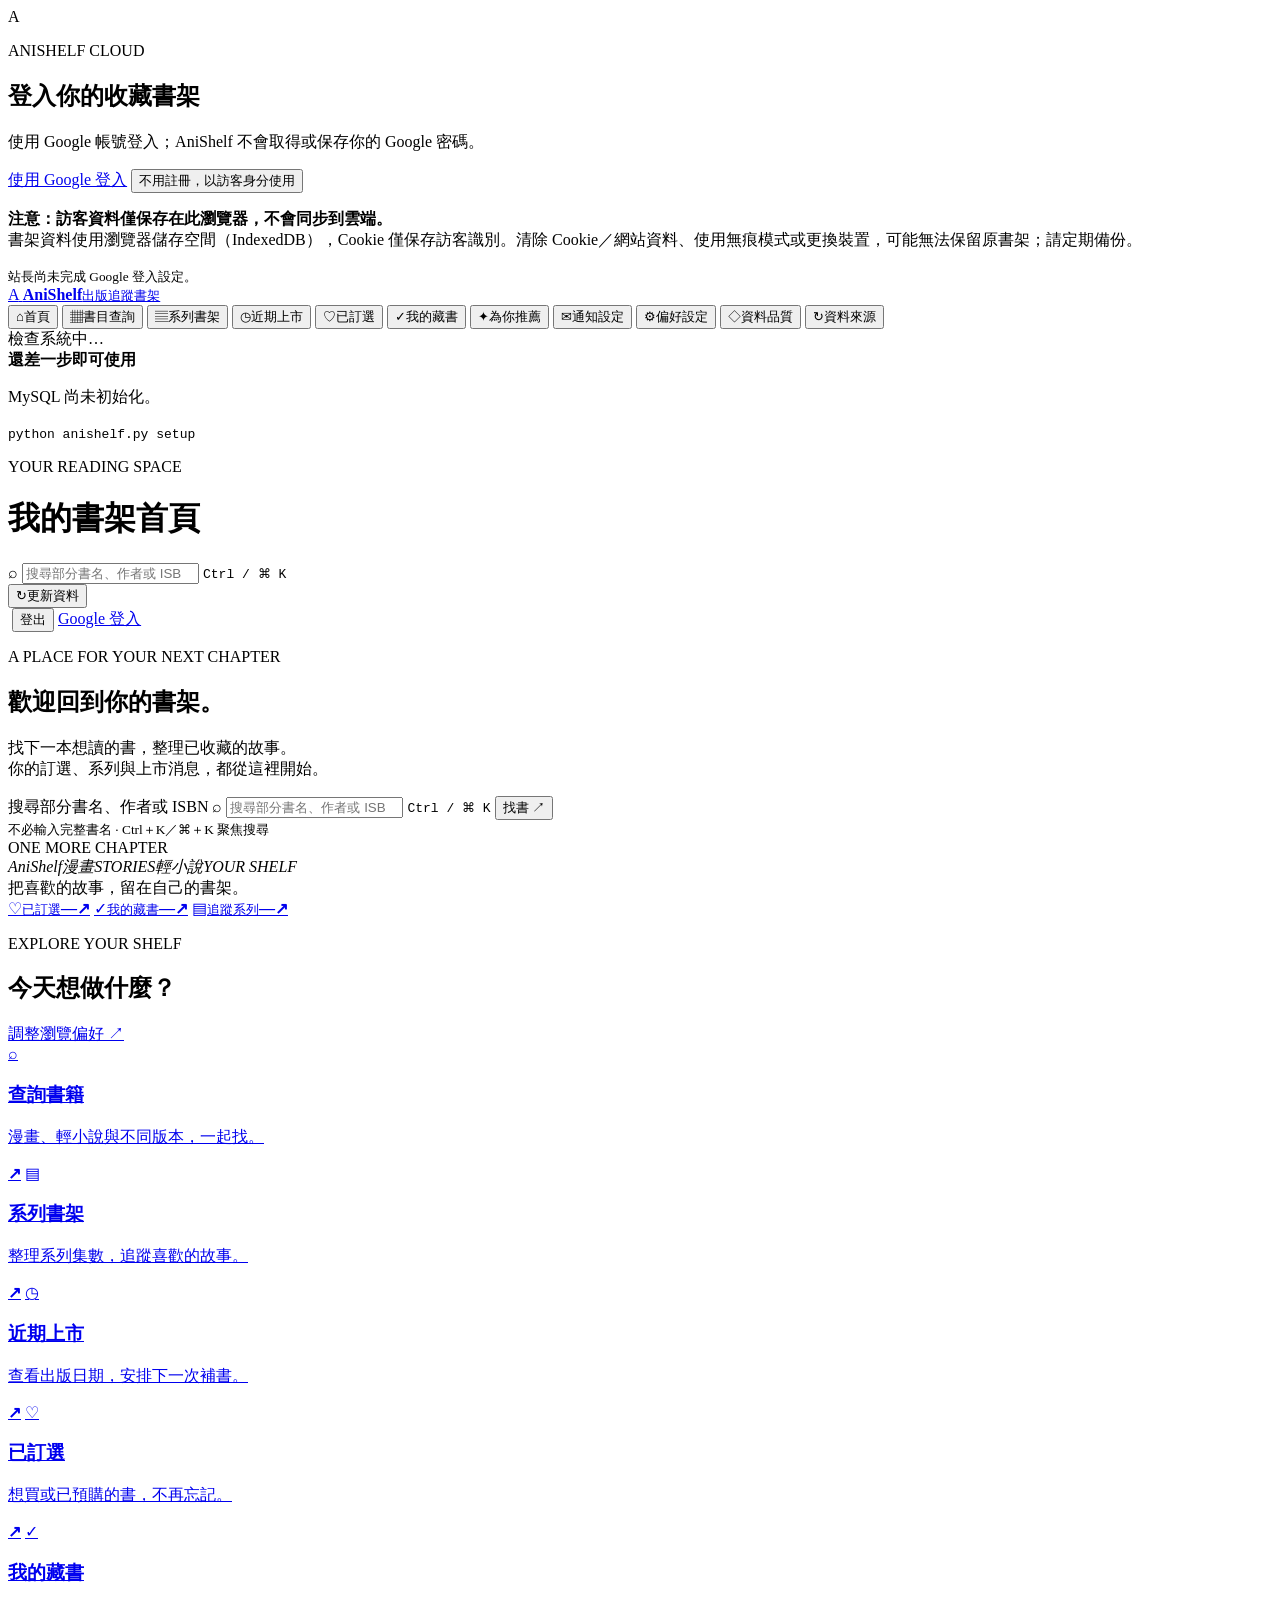
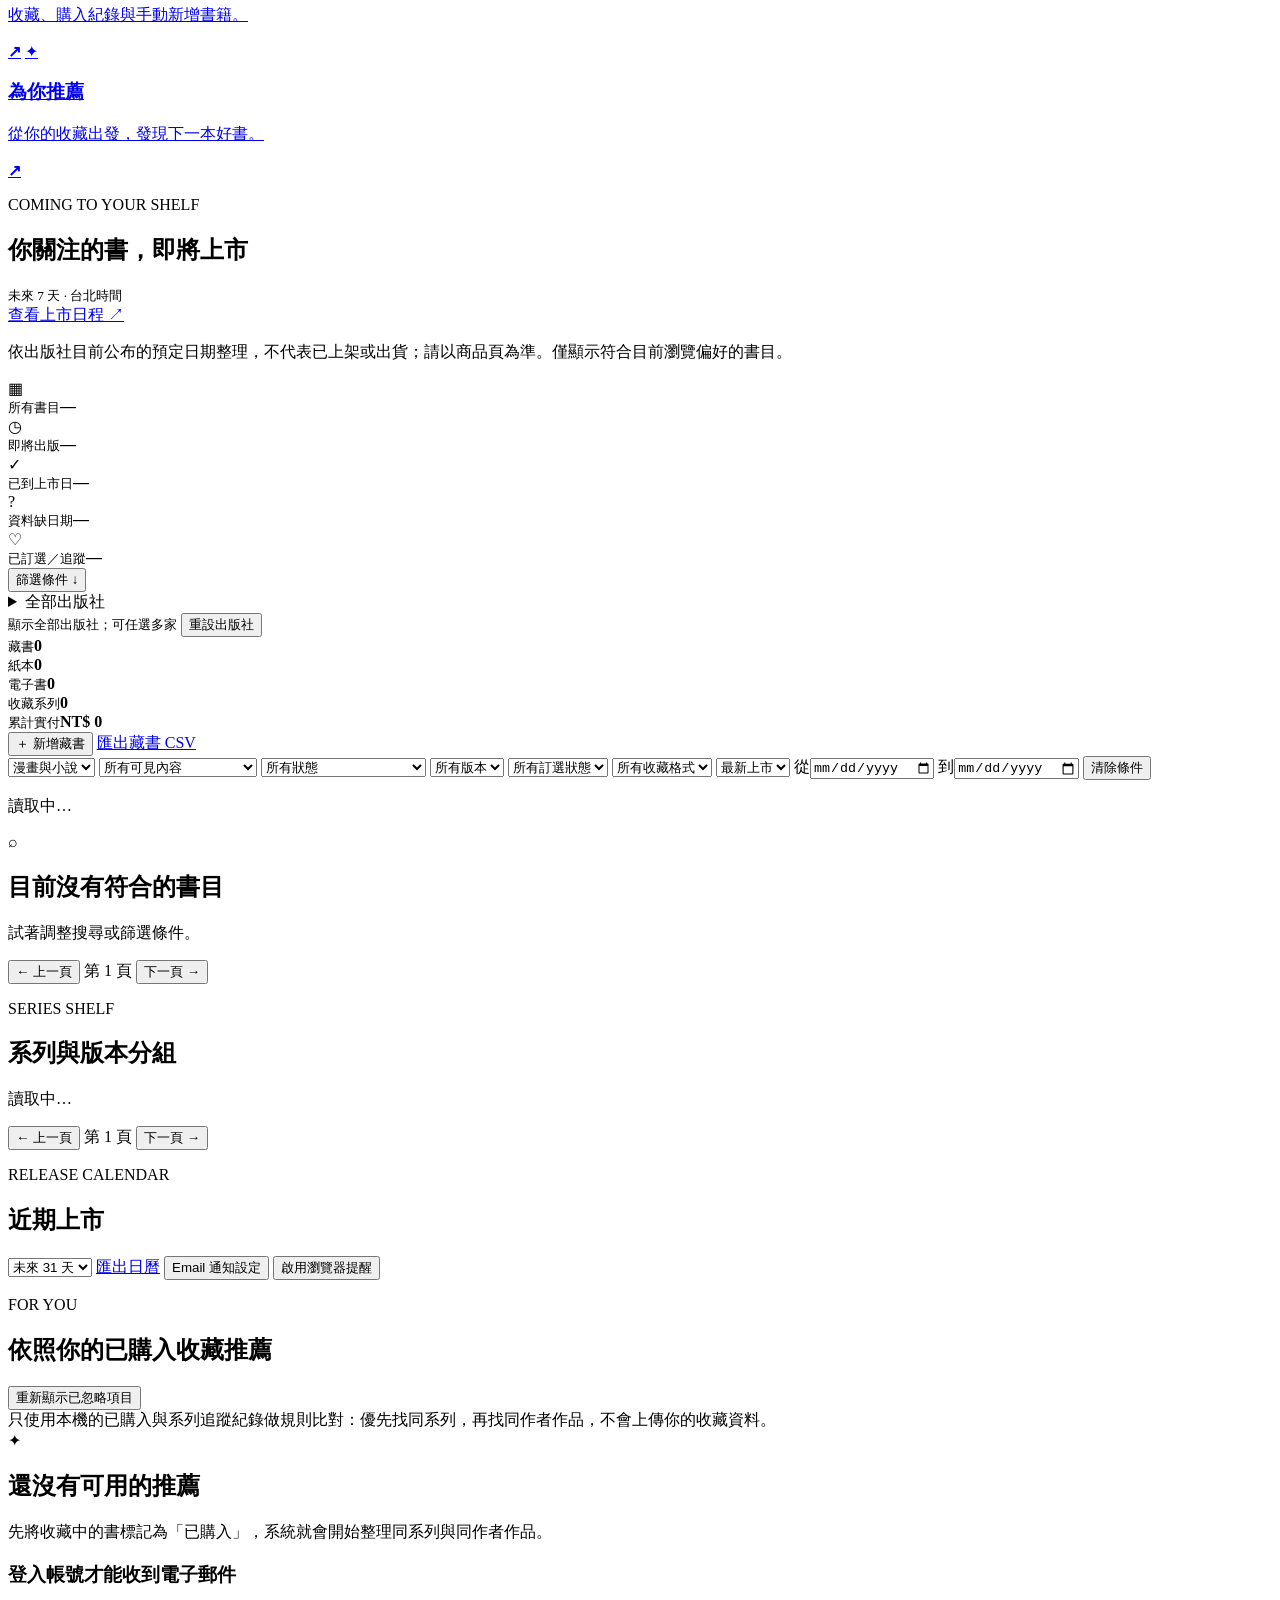
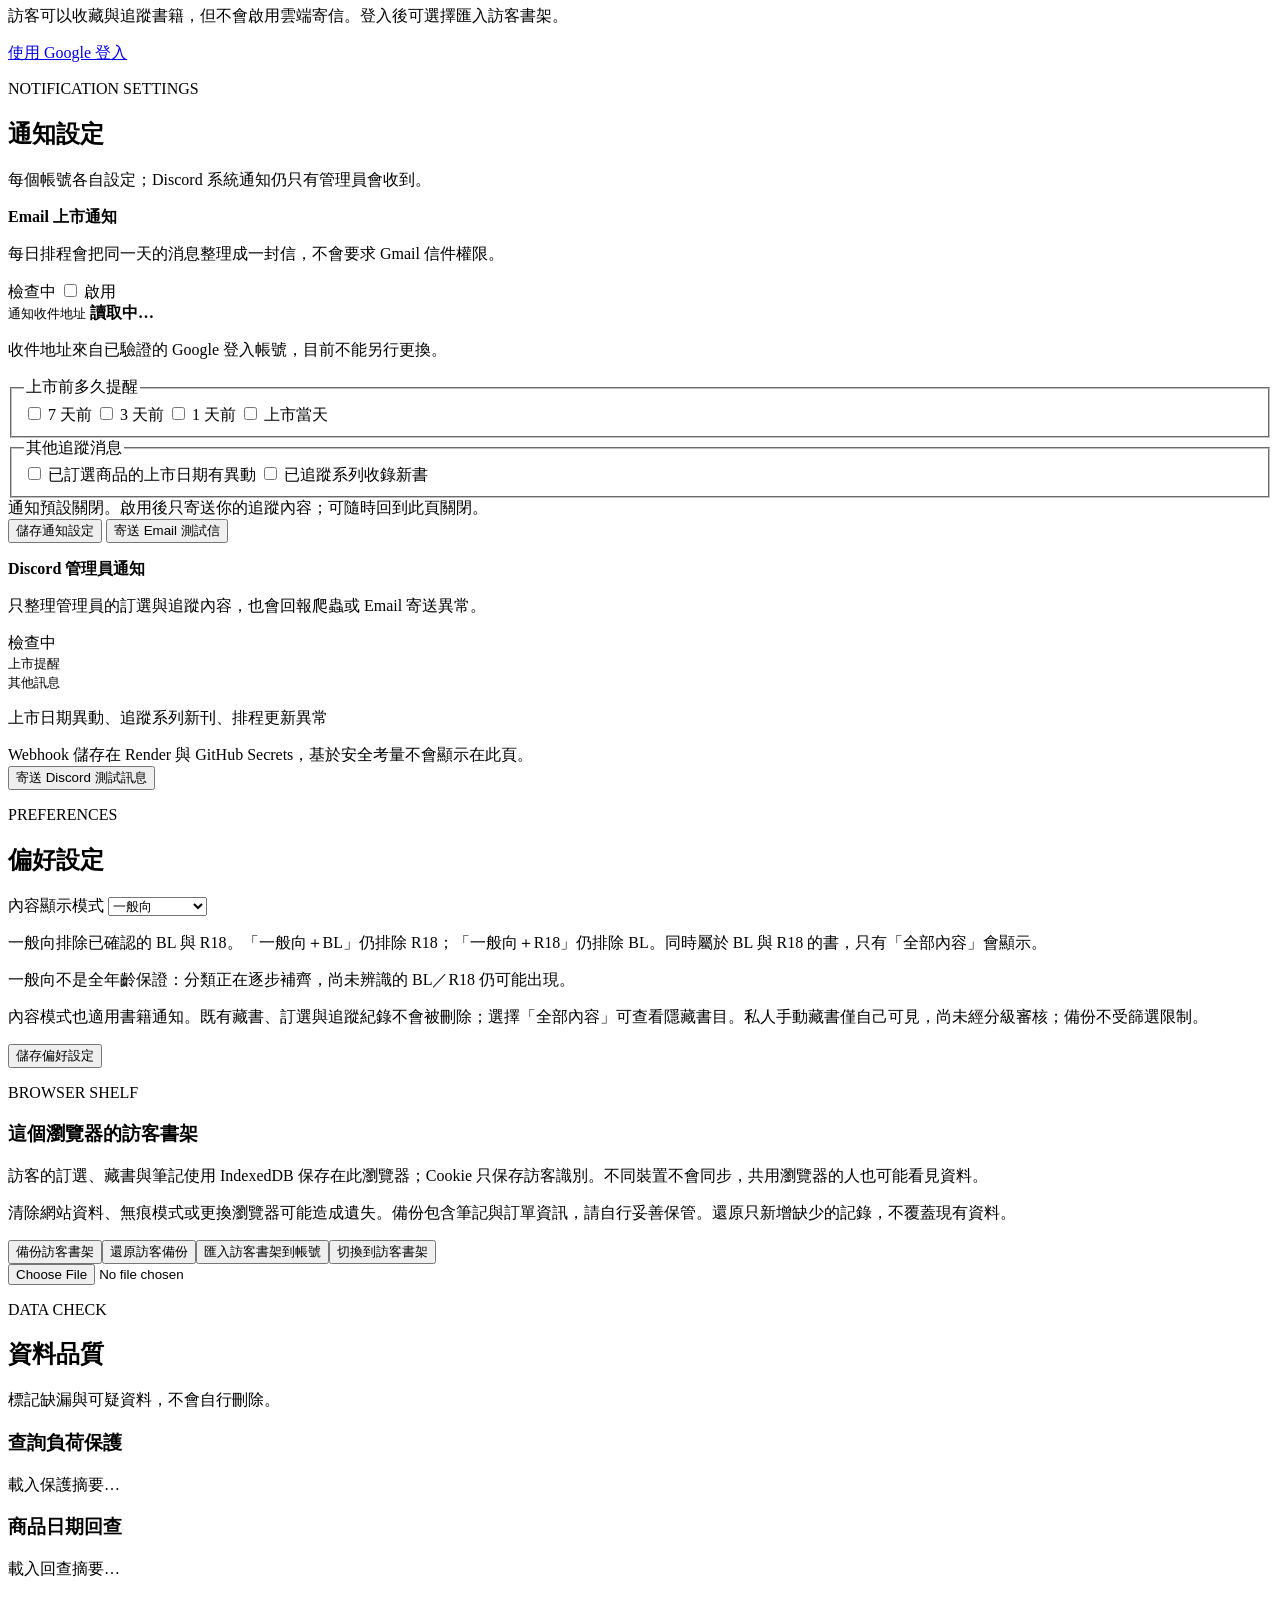
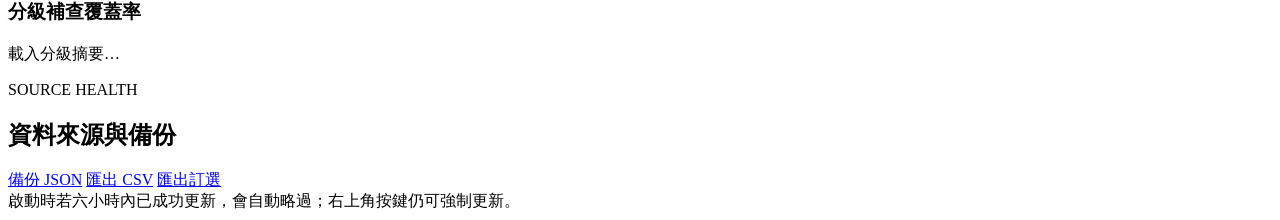
==== commit cf6c6598: "Improve catalog search navigation and sticky search (PR49)" ====
--- a/web/index.html
+++ b/web/index.html
@@ -28,7 +28,7 @@
         </a>
         <nav aria-label="主要導覽">
           <button class="nav-item active" data-view="home" aria-label="首頁"><span>⌂</span>首頁</button>
-          <button class="nav-item" data-view="library"><span>▦</span>Library</button>
+          <button class="nav-item" data-view="library"><span>▦</span>書目查詢</button>
           <button class="nav-item" data-view="series"><span>▤</span>系列書架</button>
           <button class="nav-item" data-view="upcoming"><span>◷</span>近期上市</button>
           <button class="nav-item" data-view="wishlist"><span>♡</span>已訂選</button>
@@ -57,11 +57,11 @@
             <h1 id="pageTitle">我的書架首頁</h1>
           </div>
           <div class="top-actions">
-            <label class="searchbox hidden" id="searchBox">
-              <span>⌕</span>
-              <input id="searchInput" type="search" placeholder="搜尋部分書名、作者或 ISBN" autocomplete="off" />
-              <kbd>Ctrl K</kbd>
-            </label>
+            <div id="headerSearchSlot"><label class="searchbox hidden" id="searchBox">
+              <span aria-hidden="true">⌕</span>
+              <input id="searchInput" type="search" aria-label="搜尋部分書名、作者或 ISBN" aria-keyshortcuts="Control+k Meta+k" placeholder="搜尋部分書名、作者或 ISBN" autocomplete="off" />
+              <kbd title="Windows／Linux 按 Ctrl＋K，Mac 按 ⌘＋K">Ctrl / ⌘ K</kbd>
+            </label></div>
             <button class="primary" id="updateButton"><span>↻</span>更新資料</button>
           </div>
           <div class="account-menu hidden" id="accountMenu">
@@ -81,10 +81,11 @@
               <form class="home-search" id="homeSearchForm" role="search">
                 <label class="sr-only" for="homeSearchInput">搜尋部分書名、作者或 ISBN</label>
                 <span aria-hidden="true">⌕</span>
-                <input id="homeSearchInput" type="search" placeholder="搜尋部分書名、作者或 ISBN" autocomplete="off" />
+                <input id="homeSearchInput" type="search" aria-keyshortcuts="Control+k Meta+k" placeholder="搜尋部分書名、作者或 ISBN" autocomplete="off" />
+                <kbd title="Windows／Linux 按 Ctrl＋K，Mac 按 ⌘＋K">Ctrl / ⌘ K</kbd>
                 <button class="primary" type="submit">找書 ↗</button>
               </form>
-              <small>不必輸入完整書名 · Ctrl K 快速搜尋</small>
+              <small>不必輸入完整書名 · Ctrl＋K／⌘＋K 聚焦搜尋</small>
             </div>
             <div class="home-shelf" aria-hidden="true"><span class="shelf-caption">ONE MORE CHAPTER</span><div class="shelf-books"><i>AniShelf</i><i>漫畫</i><i>STORIES</i><i>輕小說</i><i>YOUR SHELF</i></div><div class="shelf-base"></div><span class="shelf-footnote">把喜歡的故事，留在自己的書架。</span></div>
           </div>
@@ -117,7 +118,12 @@
           <article><span class="stat-icon violet">♡</span><div><small>已訂選／追蹤</small><strong id="statWishlist">—</strong></div></article>
         </section>
 
-        <div class="catalog-filter-bar hidden" id="catalogFilterBar">
+        <div class="catalog-search-tools hidden" id="catalogSearchTools" role="region" aria-label="書目搜尋與出版社篩選">
+          <div class="catalog-search-row hidden" id="catalogSearchRow">
+            <div id="catalogSearchSlot"></div>
+            <button class="secondary compact" id="showCatalogFilters" type="button" aria-controls="catalogToolbar">篩選條件 ↓</button>
+          </div>
+          <div class="catalog-filter-bar hidden" id="catalogFilterBar">
           <details class="publisher-picker" id="publisherFilter">
             <summary id="publisherSummary">全部出版社</summary>
             <div class="publisher-menu">
@@ -132,6 +138,7 @@
           </details>
           <small id="publisherSelectionHint">顯示全部出版社；可任選多家</small>
           <button class="text-button" id="publisherReset" type="button">重設出版社</button>
+          </div>
         </div>
         <section class="content-card view-section hidden" id="libraryView">
           <div class="collection-summary hidden" id="collectionSummary">
@@ -143,7 +150,7 @@
             <button class="primary" id="addCollectionBook" type="button">＋ 新增藏書</button>
             <a class="secondary button-link" href="/api/export.csv?collection=1">匯出藏書 CSV</a>
           </div>
-          <div class="toolbar">
+          <div class="toolbar" id="catalogToolbar">
             <div class="filters">
               <select id="typeFilter" aria-label="類型">
                 <option value="">漫畫與小說</option><option value="manga">漫畫</option><option value="novel">輕小說</option>
@@ -385,6 +392,7 @@
     <dialog id="guestImportDialog" class="prompt-dialog" aria-labelledby="guestImportTitle"><div class="prompt-content" id="guestImportContent"></div></dialog>
     <script src="/home.js" defer></script>
     <script src="/content-filters.js" defer></script>
+    <script src="/search-navigation.js" defer></script>
     <script src="/guest.js" defer></script>
     <script src="/guest-ui.js" defer></script>
     <script src="/app.js" defer></script>
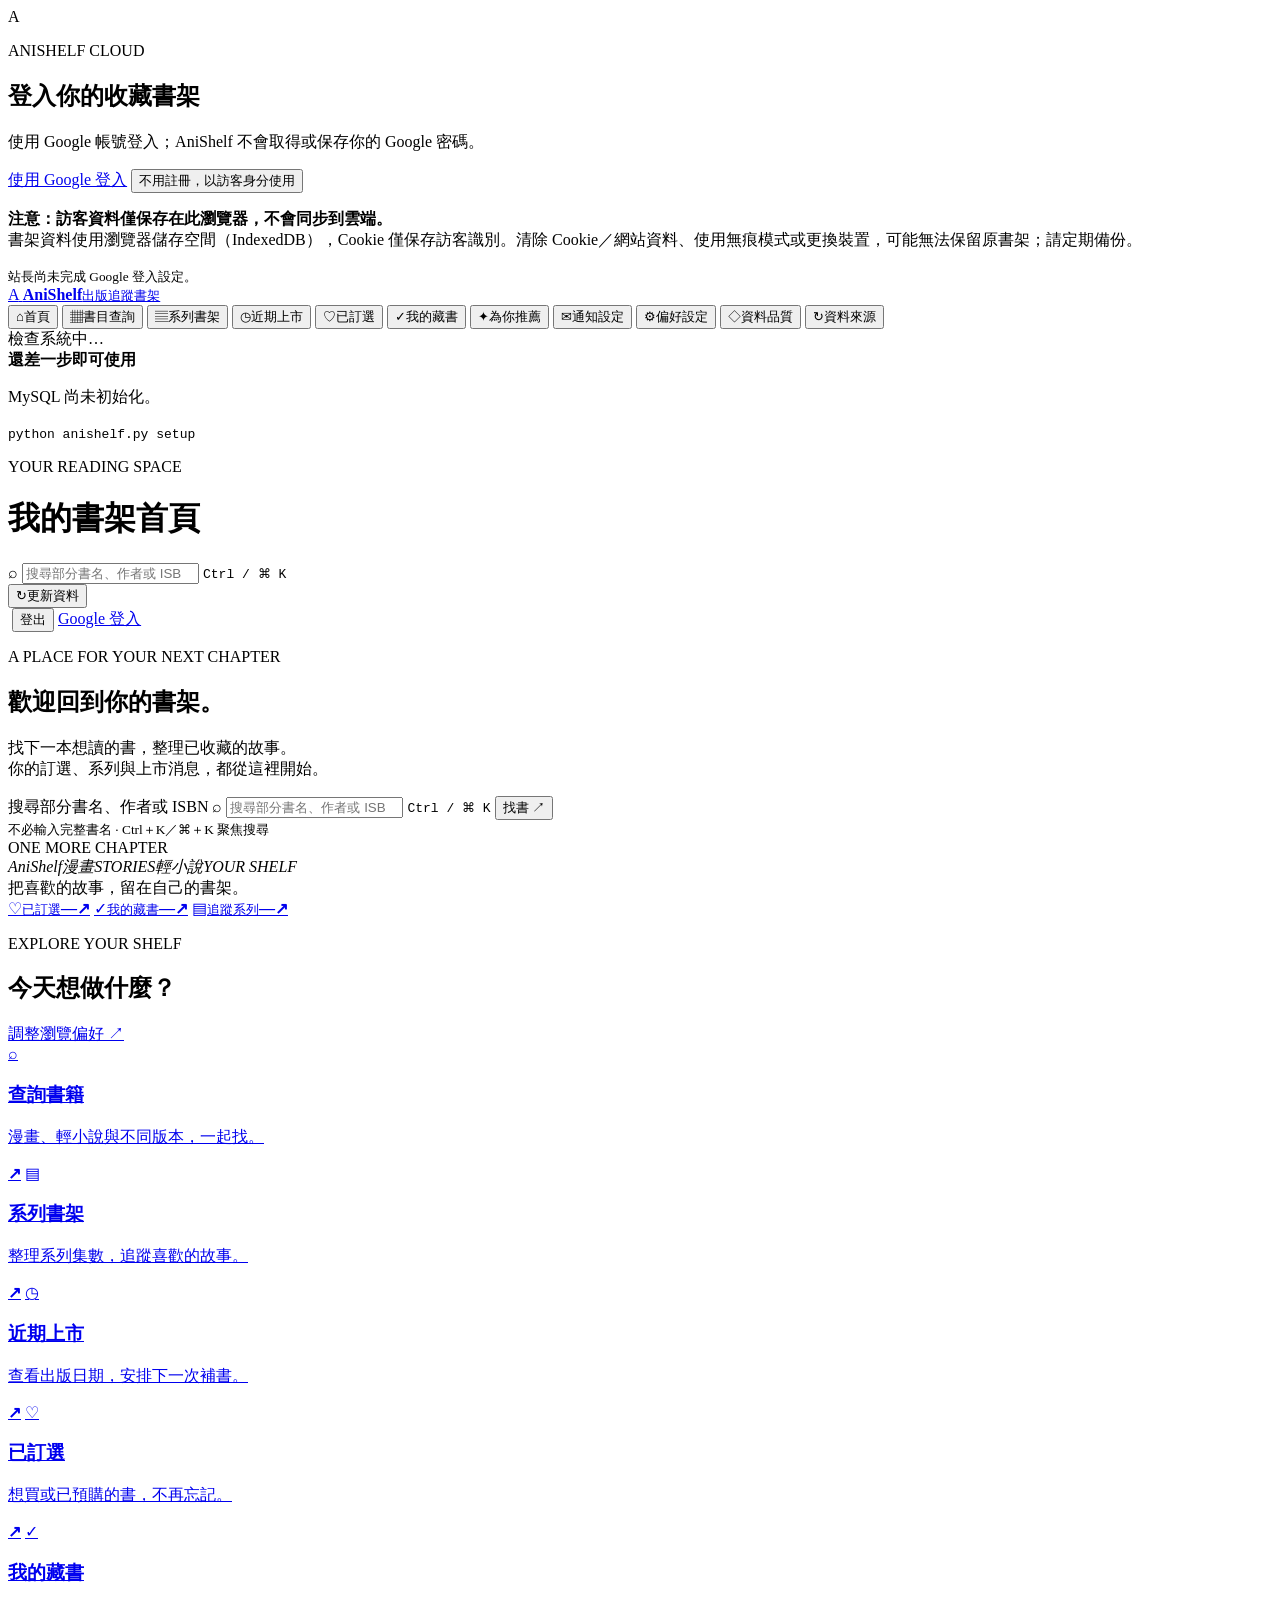
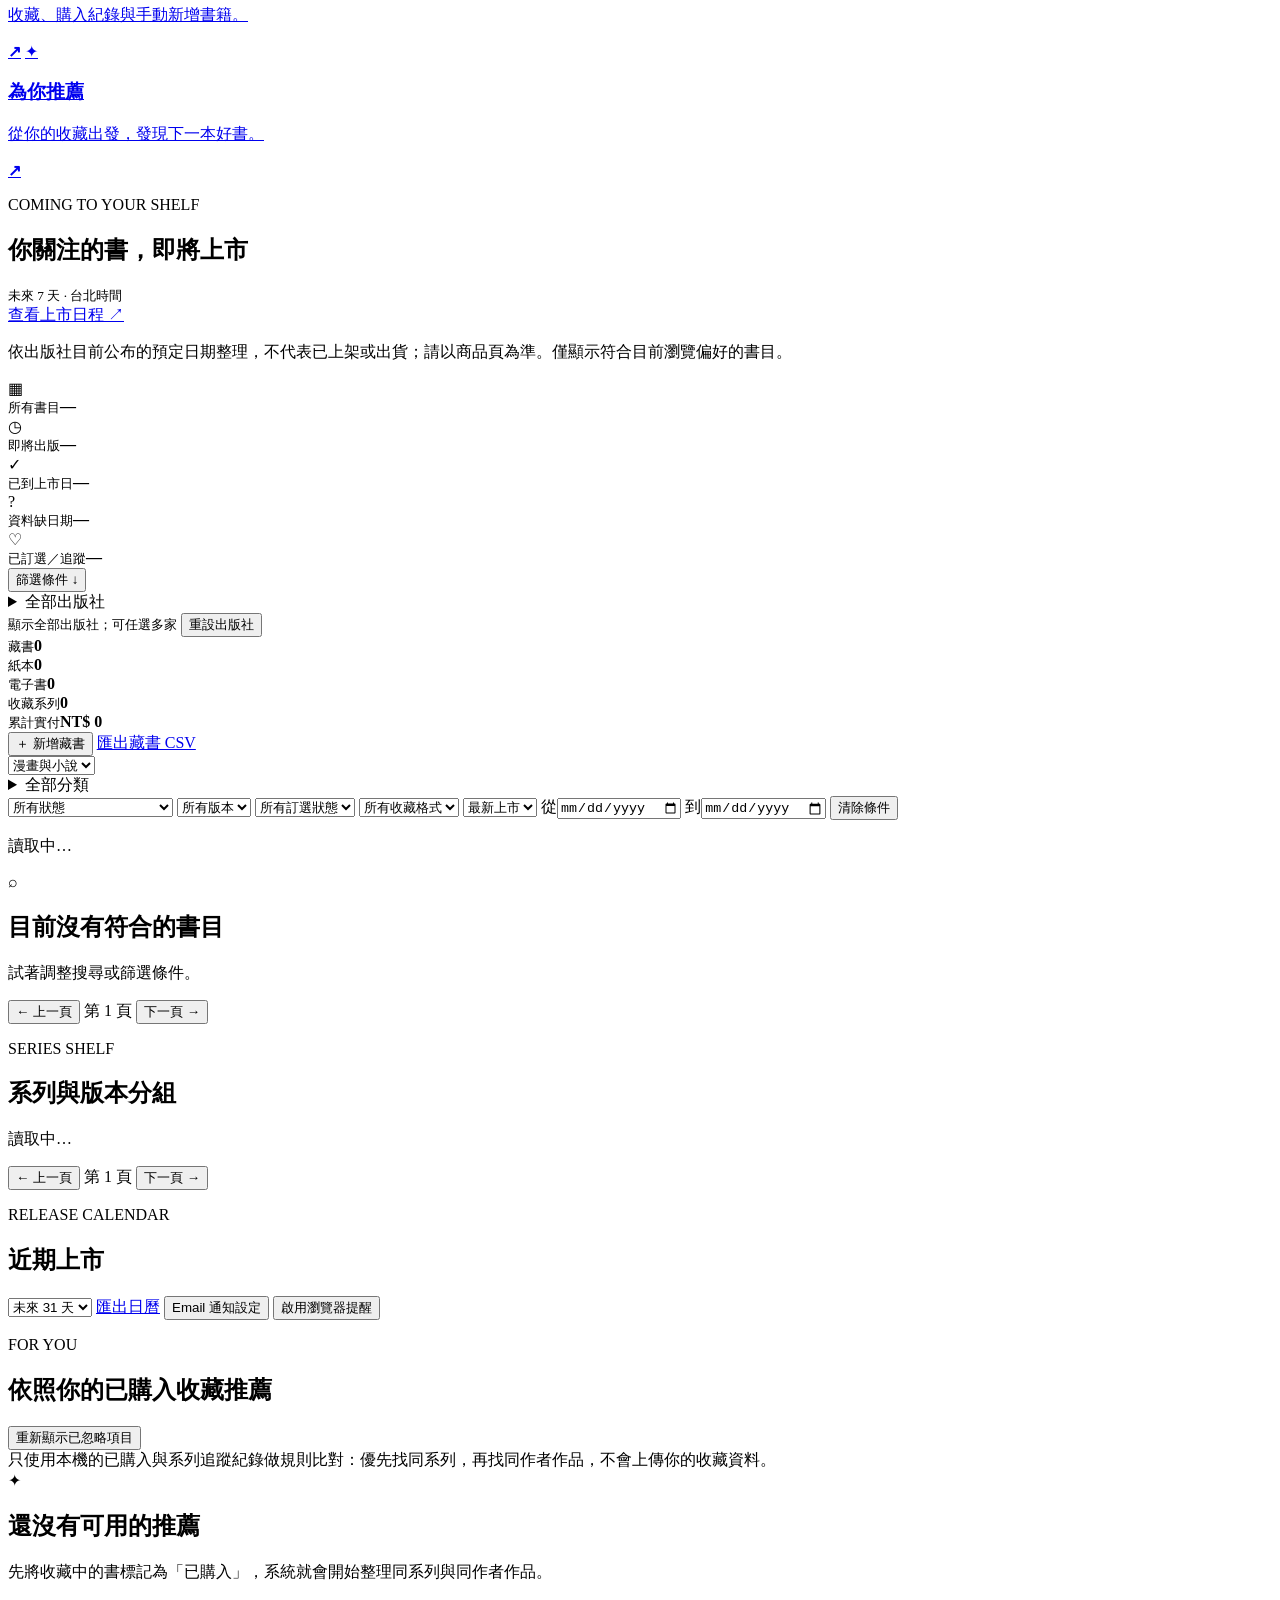
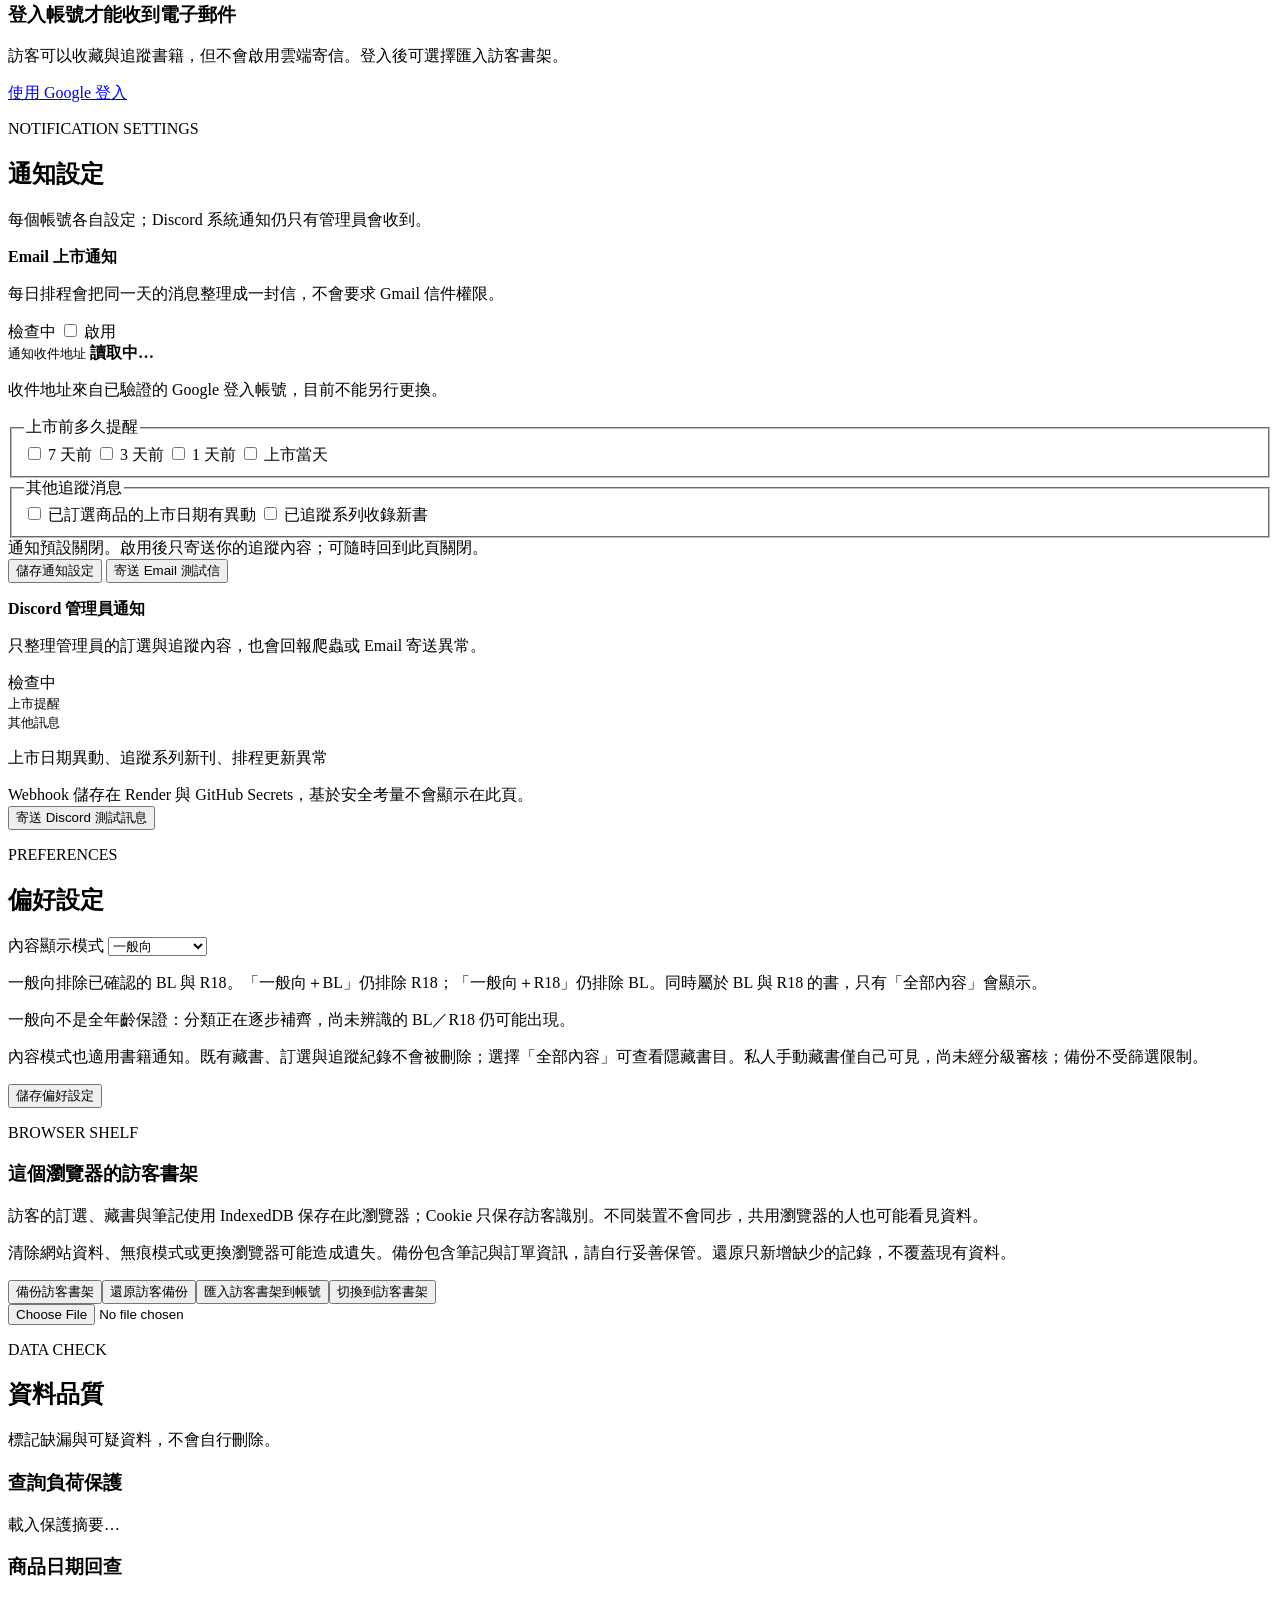
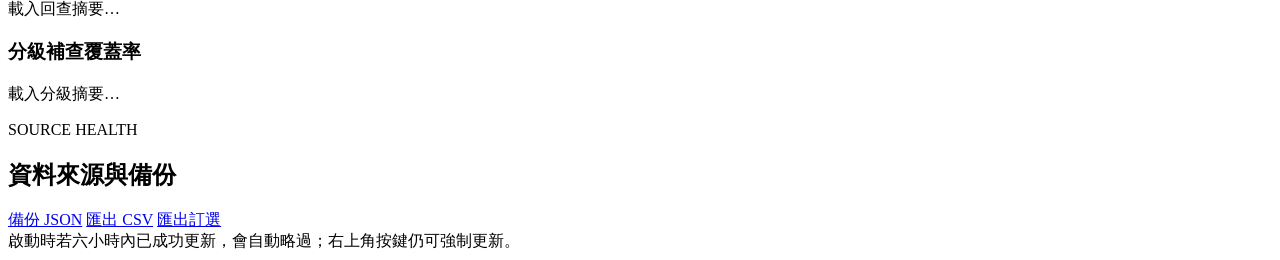
==== commit 2b45f86d: "feat: simplify content filters into preference-aware checkboxes" ====
--- a/web/index.html
+++ b/web/index.html
@@ -155,9 +155,18 @@
               <select id="typeFilter" aria-label="類型">
                 <option value="">漫畫與小說</option><option value="manga">漫畫</option><option value="novel">輕小說</option>
               </select>
-              <select id="contentFilter" aria-label="內容分類" title="只篩選目前偏好允許的內容；未確認分類的書仍可能出現">
-                <option value="">所有可見內容</option><option value="general">一般向（非 BL／R18）</option><option value="bl">BL</option><option value="r18">R18</option><option value="bl_r18">BL 且 R18</option>
-              </select>
+              <input id="contentFilter" type="hidden" value="" />
+              <details class="publisher-picker content-picker" id="contentPicker">
+                <summary id="contentSummary" aria-label="內容分類">全部分類</summary>
+                <div class="publisher-menu">
+                  <div class="publisher-actions">
+                    <button class="text-button" type="button" id="contentSelectAll">全選</button>
+                    <button class="text-button" type="button" id="contentSelectNone">清除勾選</button>
+                  </div>
+                  <fieldset id="contentOptions"><legend class="sr-only">選擇內容分類</legend></fieldset>
+                  <button class="primary compact" type="button" id="contentApply">套用篩選</button>
+                </div>
+              </details>
               <select id="statusFilter" aria-label="上市狀態">
                 <option value="">所有狀態</option><option value="scheduled">預定出版</option><option value="scheduled_undated">官方預定・日期未公布</option><option value="available">已到上市日（日期推算）</option><option value="unknown">資料缺日期</option>
               </select>
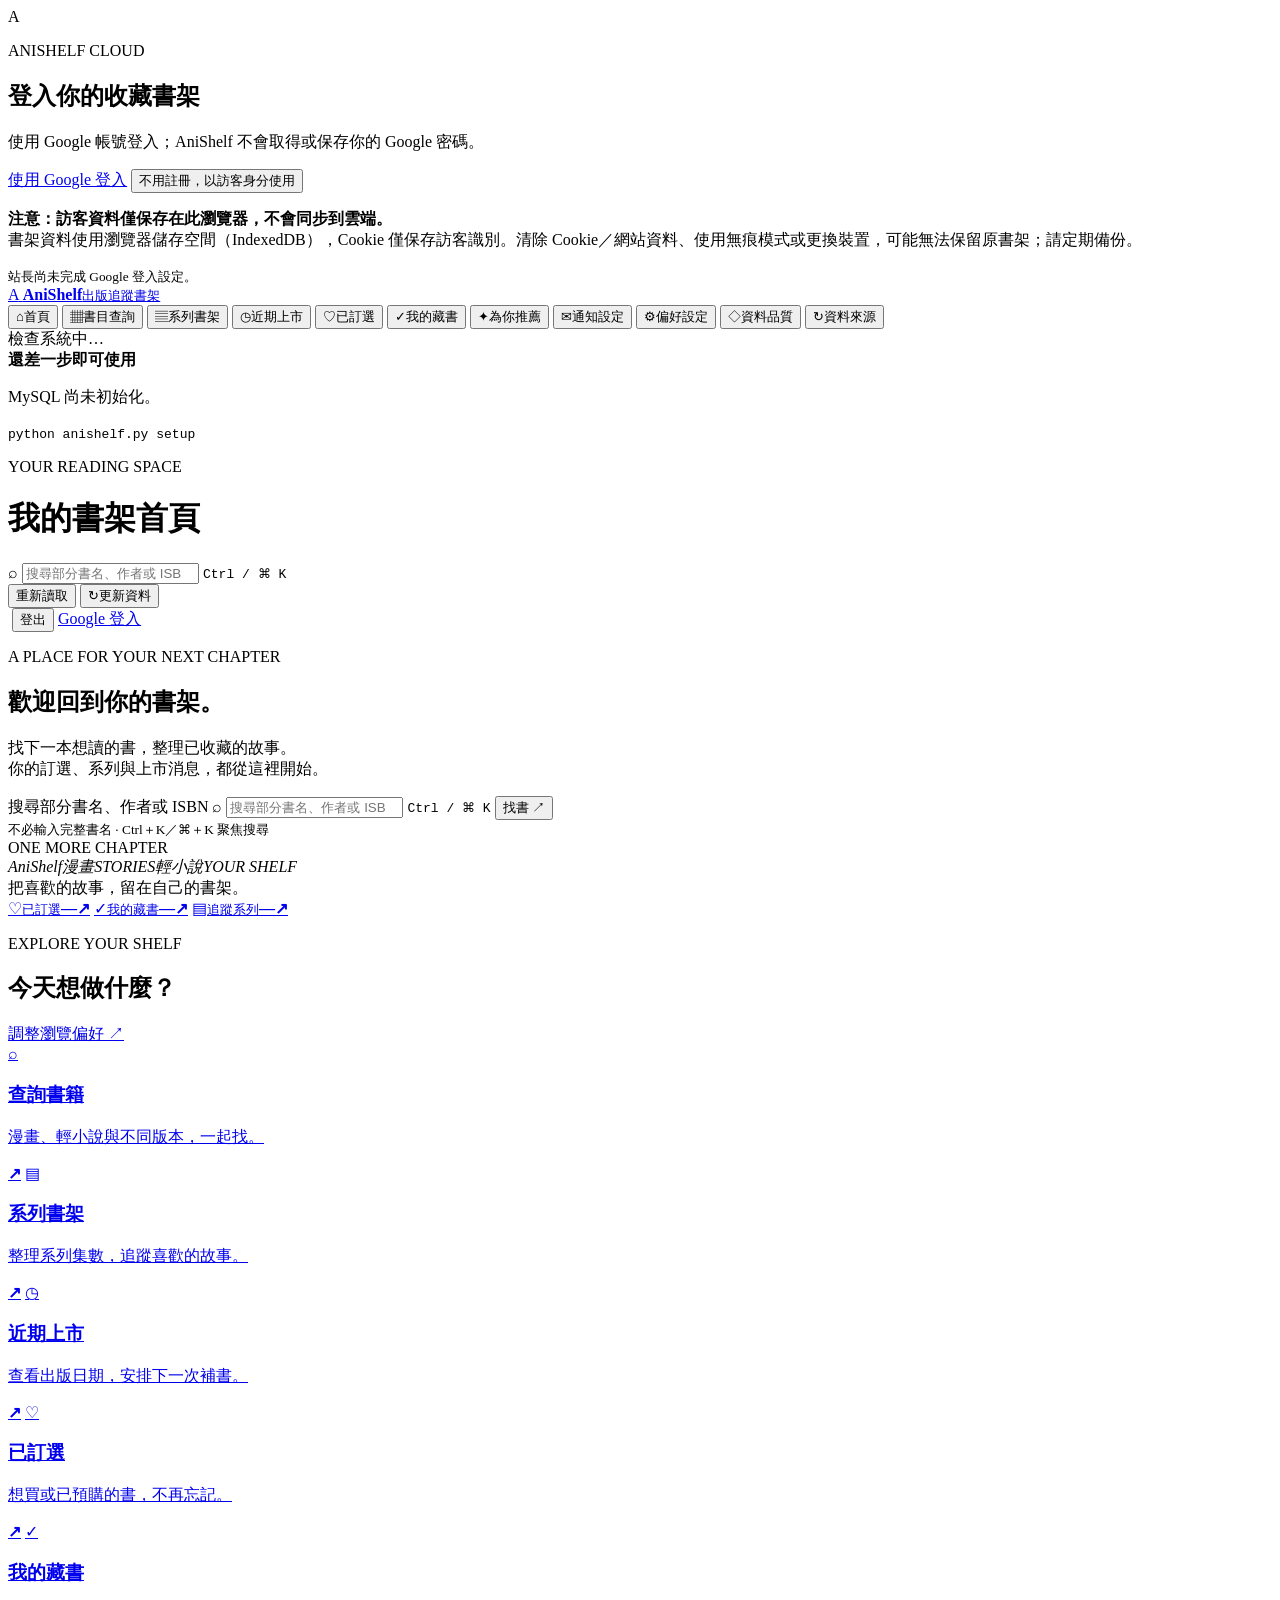
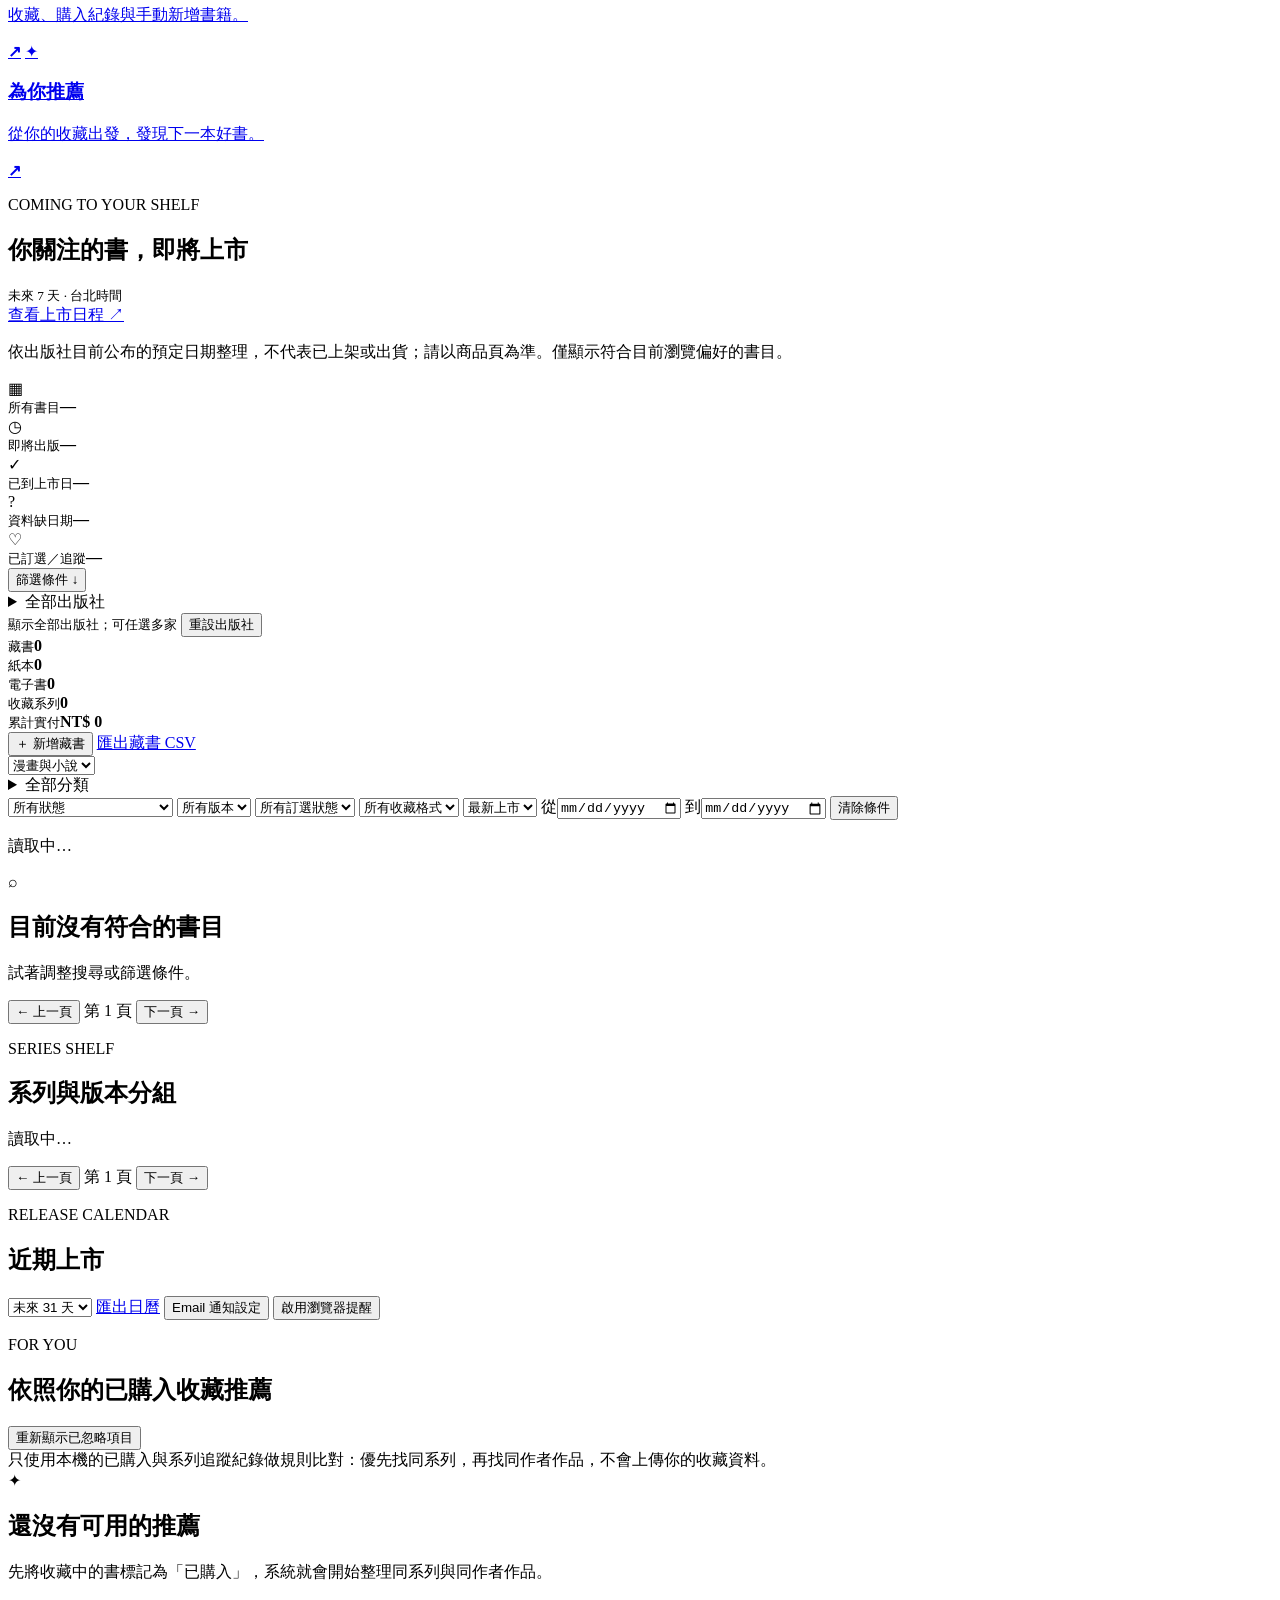
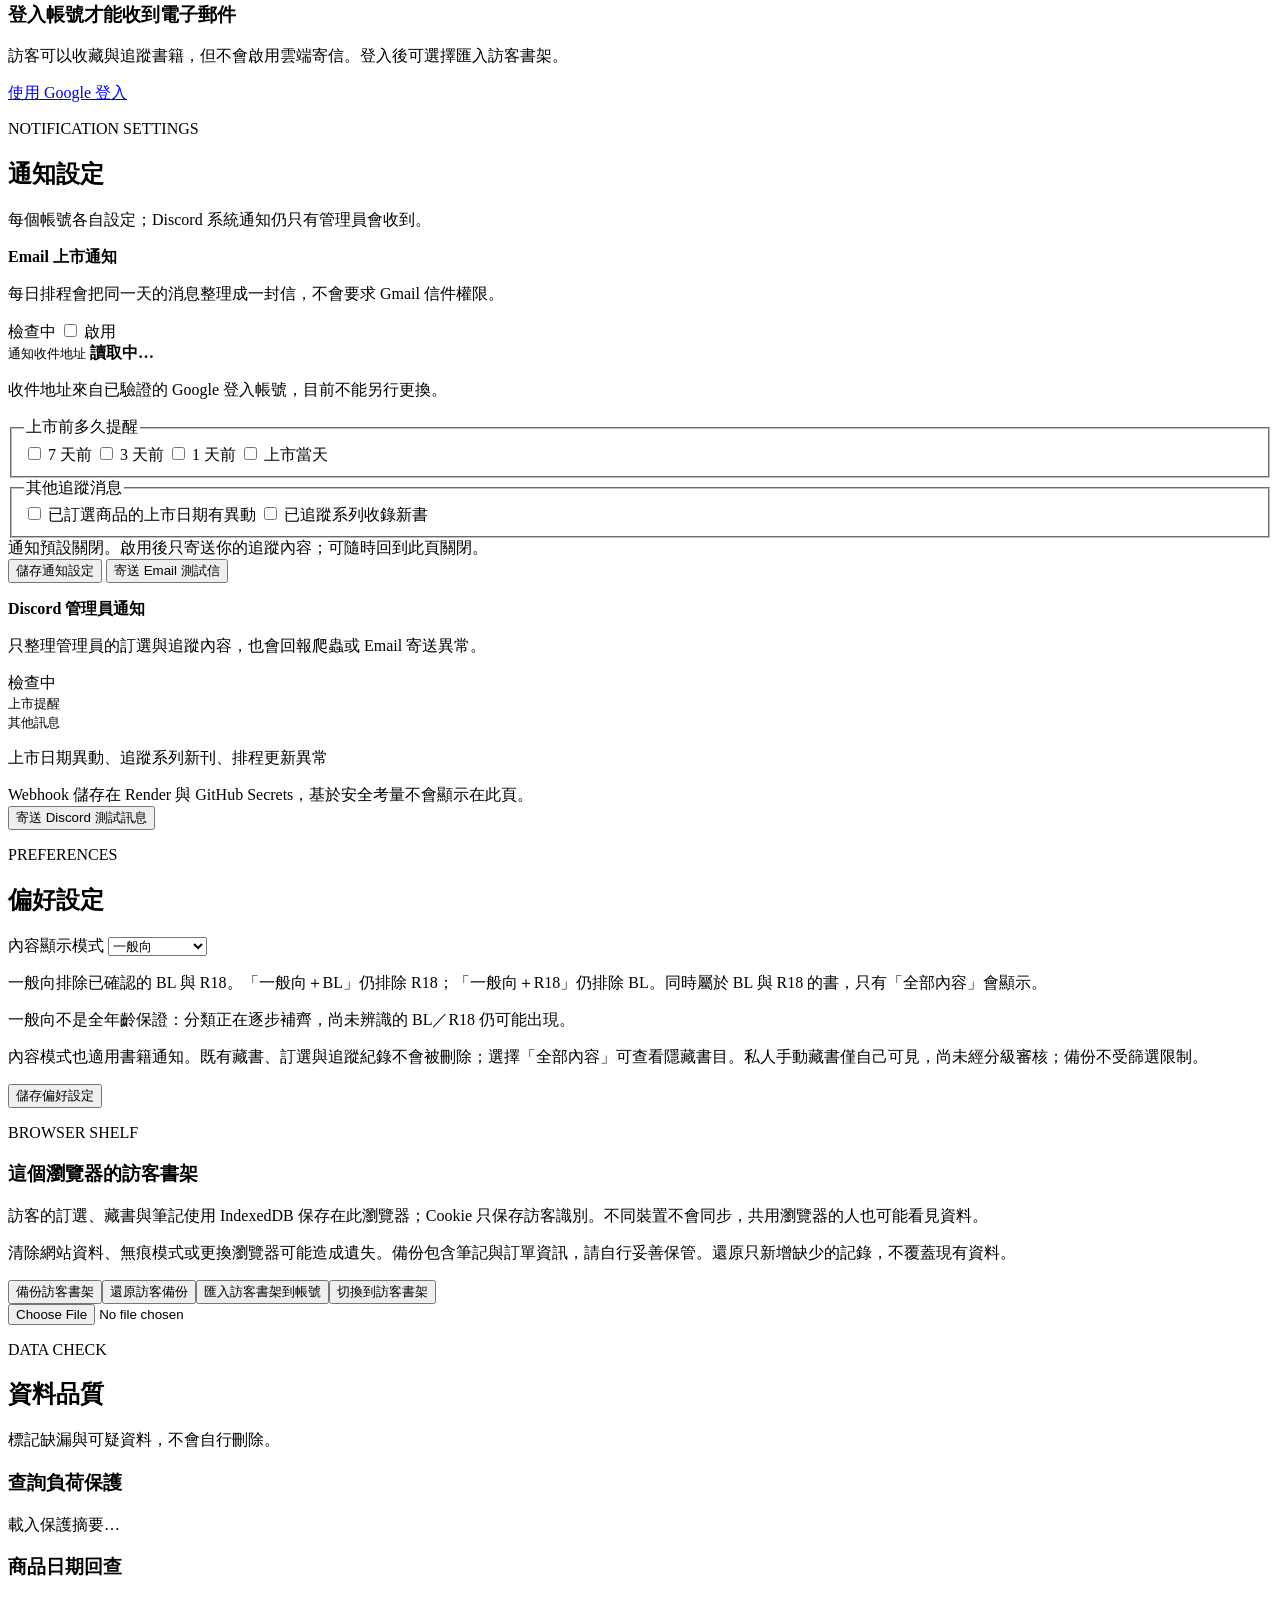
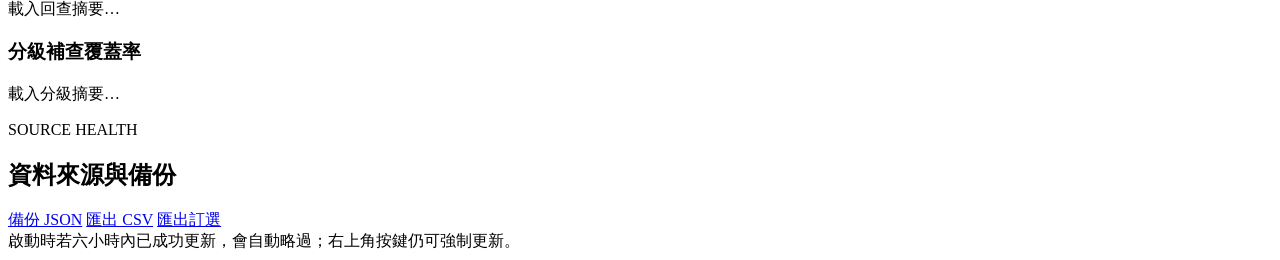
==== commit ad976504: "feat: cache per-session reads and preserve navigation state" ====
--- a/web/index.html
+++ b/web/index.html
@@ -62,6 +62,7 @@
               <input id="searchInput" type="search" aria-label="搜尋部分書名、作者或 ISBN" aria-keyshortcuts="Control+k Meta+k" placeholder="搜尋部分書名、作者或 ISBN" autocomplete="off" />
               <kbd title="Windows／Linux 按 Ctrl＋K，Mac 按 ⌘＋K">Ctrl / ⌘ K</kbd>
             </label></div>
+            <button class="secondary" id="refreshViewButton" type="button">重新讀取</button>
             <button class="primary" id="updateButton"><span>↻</span>更新資料</button>
           </div>
           <div class="account-menu hidden" id="accountMenu">
@@ -404,6 +405,7 @@
     <script src="/search-navigation.js" defer></script>
     <script src="/guest.js" defer></script>
     <script src="/guest-ui.js" defer></script>
+    <script src="/read-cache.js" defer></script>
     <script src="/app.js" defer></script>
   </body>
 </html>
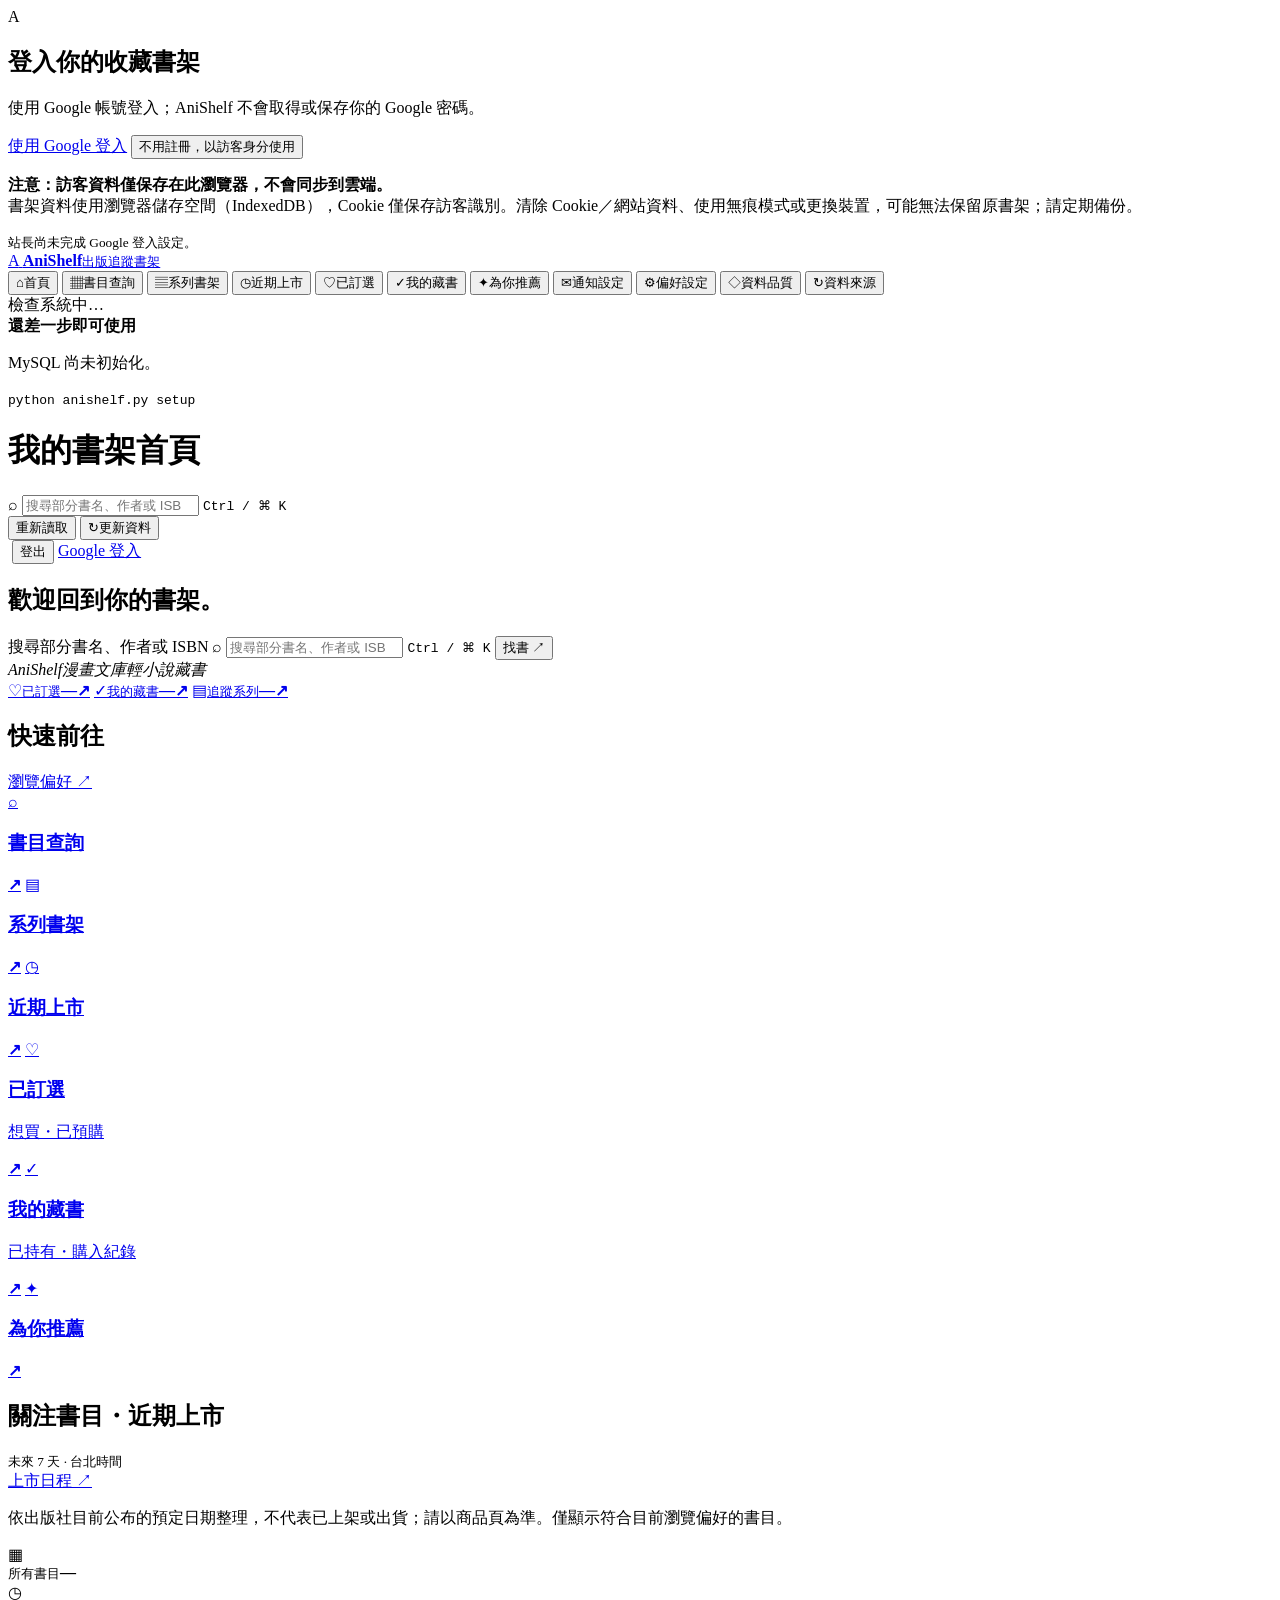
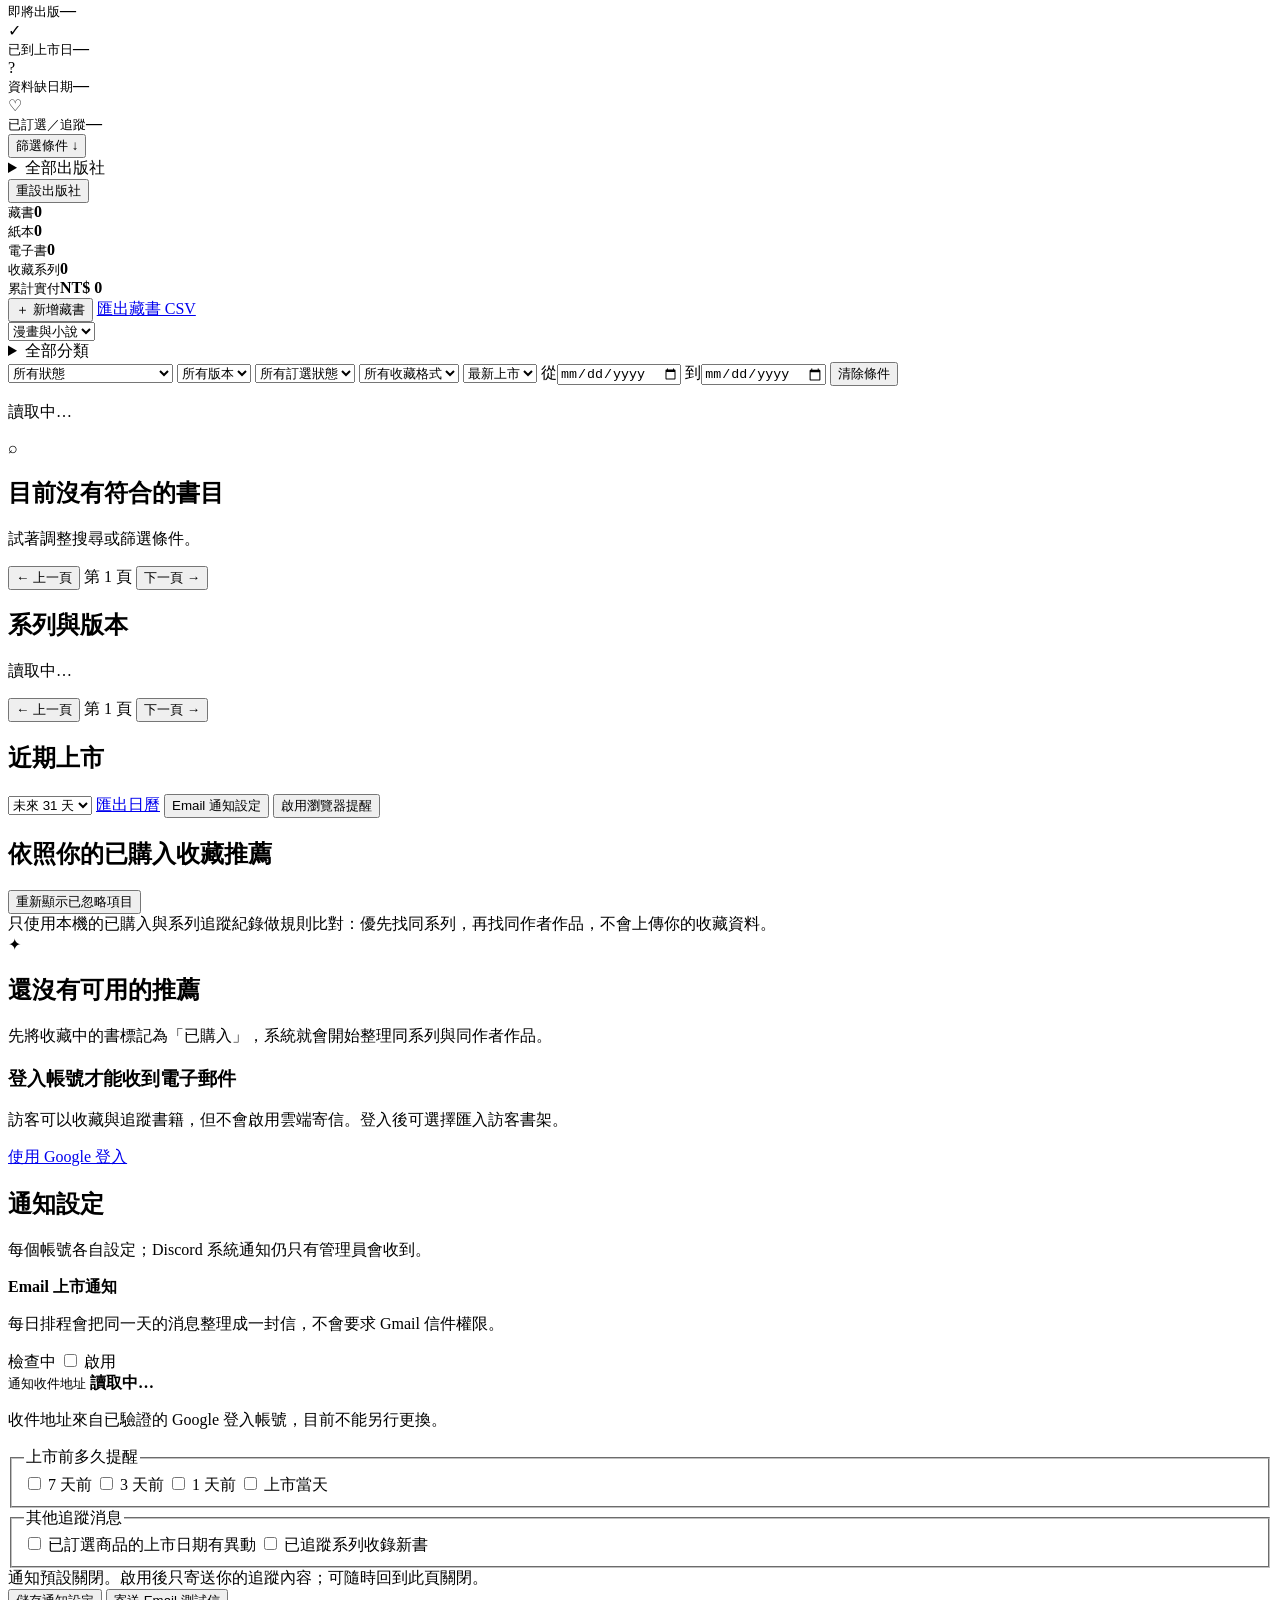
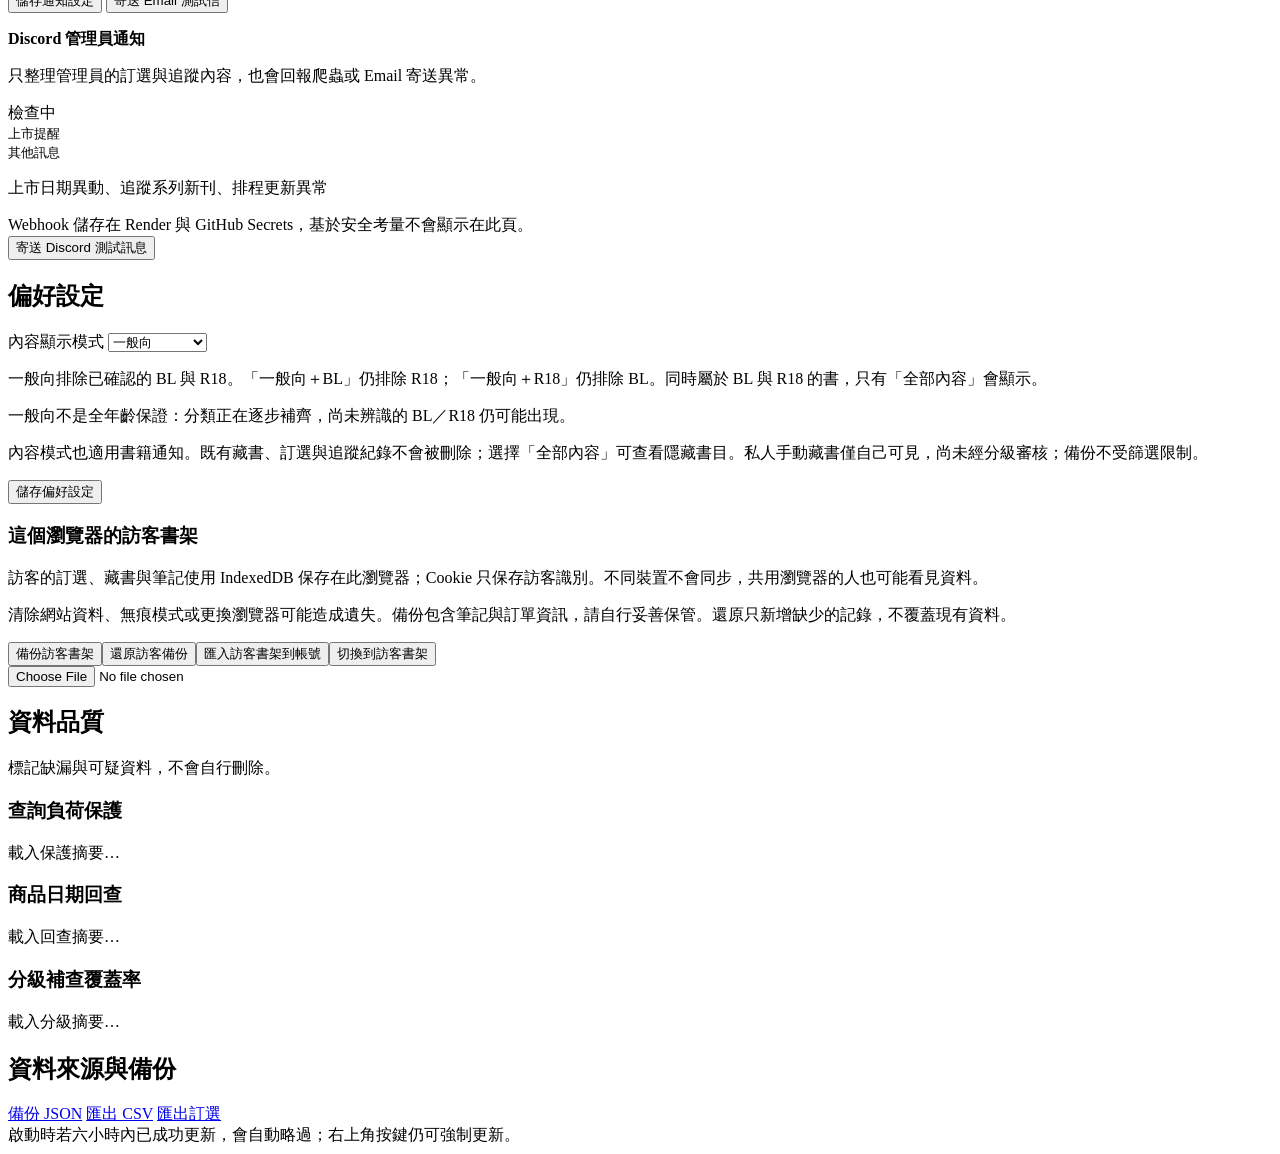
==== commit cdc98345: "ui: remove redundant labels while retaining safety guidance" ====
--- a/web/index.html
+++ b/web/index.html
@@ -11,7 +11,6 @@
     <section class="login-gate" id="loginGate">
       <div class="login-card">
         <span class="login-mark">A</span>
-        <p class="eyebrow">ANISHELF CLOUD</p>
         <h1>登入你的收藏書架</h1>
         <p>使用 Google 帳號登入；AniShelf 不會取得或保存你的 Google 密碼。</p>
         <a class="google-login" id="googleLogin" href="/auth/google">使用 Google 登入</a>
@@ -53,7 +52,6 @@
 
         <header class="topbar">
           <div>
-            <p class="eyebrow" id="pageEyebrow">YOUR READING SPACE</p>
             <h1 id="pageTitle">我的書架首頁</h1>
           </div>
           <div class="top-actions">
@@ -76,9 +74,7 @@
         <section class="home-view view-section" id="homeView" aria-label="首頁導航">
           <div class="home-hero">
             <div class="home-intro">
-              <p class="eyebrow">A PLACE FOR YOUR NEXT CHAPTER</p>
               <h2 id="homeGreeting">歡迎回到你的書架。</h2>
-              <p>找下一本想讀的書，整理已收藏的故事。<br>你的訂選、系列與上市消息，都從這裡開始。</p>
               <form class="home-search" id="homeSearchForm" role="search">
                 <label class="sr-only" for="homeSearchInput">搜尋部分書名、作者或 ISBN</label>
                 <span aria-hidden="true">⌕</span>
@@ -86,26 +82,25 @@
                 <kbd title="Windows／Linux 按 Ctrl＋K，Mac 按 ⌘＋K">Ctrl / ⌘ K</kbd>
                 <button class="primary" type="submit">找書 ↗</button>
               </form>
-              <small>不必輸入完整書名 · Ctrl＋K／⌘＋K 聚焦搜尋</small>
-            </div>
-            <div class="home-shelf" aria-hidden="true"><span class="shelf-caption">ONE MORE CHAPTER</span><div class="shelf-books"><i>AniShelf</i><i>漫畫</i><i>STORIES</i><i>輕小說</i><i>YOUR SHELF</i></div><div class="shelf-base"></div><span class="shelf-footnote">把喜歡的故事，留在自己的書架。</span></div>
+            </div>
+            <div class="home-shelf" aria-hidden="true"><div class="shelf-books"><i>AniShelf</i><i>漫畫</i><i>文庫</i><i>輕小說</i><i>藏書</i></div><div class="shelf-base"></div></div>
           </div>
           <div class="home-counts" aria-label="個人書架摘要">
             <a href="#wishlist"><span class="stat-icon coral" aria-hidden="true">♡</span><span><small>已訂選</small><strong id="homeWishlist">—</strong></span><b aria-hidden="true">↗</b></a>
             <a href="#collection"><span class="stat-icon mint" aria-hidden="true">✓</span><span><small>我的藏書</small><strong id="homeCollection">—</strong></span><b aria-hidden="true">↗</b></a>
             <a href="#series"><span class="stat-icon violet" aria-hidden="true">▤</span><span><small>追蹤系列</small><strong id="homeFollowed">—</strong></span><b aria-hidden="true">↗</b></a>
           </div>
-          <div class="home-section-title"><div><p class="eyebrow">EXPLORE YOUR SHELF</p><h2>今天想做什麼？</h2></div><a href="#preferences">調整瀏覽偏好 ↗</a></div>
+          <div class="home-section-title"><h2>快速前往</h2><a href="#preferences">瀏覽偏好 ↗</a></div>
           <div class="home-shortcuts">
-            <a href="#library"><span class="stat-icon coral" aria-hidden="true">⌕</span><div><h3>查詢書籍</h3><p>漫畫、輕小說與不同版本，一起找。</p></div><b aria-hidden="true">↗</b></a>
-            <a href="#series"><span class="stat-icon violet" aria-hidden="true">▤</span><div><h3>系列書架</h3><p>整理系列集數，追蹤喜歡的故事。</p></div><b aria-hidden="true">↗</b></a>
-            <a href="#upcoming"><span class="stat-icon amber" aria-hidden="true">◷</span><div><h3>近期上市</h3><p>查看出版日期，安排下一次補書。</p></div><b aria-hidden="true">↗</b></a>
-            <a href="#wishlist"><span class="stat-icon coral" aria-hidden="true">♡</span><div><h3>已訂選</h3><p>想買或已預購的書，不再忘記。</p></div><b aria-hidden="true">↗</b></a>
-            <a href="#collection"><span class="stat-icon mint" aria-hidden="true">✓</span><div><h3>我的藏書</h3><p>收藏、購入紀錄與手動新增書籍。</p></div><b aria-hidden="true">↗</b></a>
-            <a href="#recommendations"><span class="stat-icon violet" aria-hidden="true">✦</span><div><h3>為你推薦</h3><p>從你的收藏出發，發現下一本好書。</p></div><b aria-hidden="true">↗</b></a>
+            <a href="#library"><span class="stat-icon coral" aria-hidden="true">⌕</span><div><h3>書目查詢</h3></div><b aria-hidden="true">↗</b></a>
+            <a href="#series"><span class="stat-icon violet" aria-hidden="true">▤</span><div><h3>系列書架</h3></div><b aria-hidden="true">↗</b></a>
+            <a href="#upcoming"><span class="stat-icon amber" aria-hidden="true">◷</span><div><h3>近期上市</h3></div><b aria-hidden="true">↗</b></a>
+            <a href="#wishlist"><span class="stat-icon coral" aria-hidden="true">♡</span><div><h3>已訂選</h3><p>想買・已預購</p></div><b aria-hidden="true">↗</b></a>
+            <a href="#collection"><span class="stat-icon mint" aria-hidden="true">✓</span><div><h3>我的藏書</h3><p>已持有・購入紀錄</p></div><b aria-hidden="true">↗</b></a>
+            <a href="#recommendations"><span class="stat-icon violet" aria-hidden="true">✦</span><div><h3>為你推薦</h3></div><b aria-hidden="true">↗</b></a>
           </div>
           <section class="home-releases" aria-labelledby="homeReleaseTitle">
-            <div class="home-section-title"><div><p class="eyebrow">COMING TO YOUR SHELF</p><h2 id="homeReleaseTitle">你關注的書，即將上市</h2><small id="homeDate">未來 7 天 · 台北時間</small></div><a href="#upcoming">查看上市日程 ↗</a></div>
+            <div class="home-section-title"><div><h2 id="homeReleaseTitle">關注書目・近期上市</h2><small id="homeDate">未來 7 天 · 台北時間</small></div><a href="#upcoming">上市日程 ↗</a></div>
             <div id="homeUpcoming" class="home-upcoming" aria-live="polite"></div>
             <p class="home-release-note">依出版社目前公布的預定日期整理，不代表已上架或出貨；請以商品頁為準。僅顯示符合目前瀏覽偏好的書目。</p>
           </section>
@@ -128,7 +123,6 @@
           <details class="publisher-picker" id="publisherFilter">
             <summary id="publisherSummary">全部出版社</summary>
             <div class="publisher-menu">
-              <p>可同時勾選多家出版社</p>
               <div class="publisher-actions">
                 <button class="text-button" type="button" id="publisherSelectAll">全選</button>
                 <button class="text-button" type="button" id="publisherSelectNone">清除勾選</button>
@@ -137,7 +131,7 @@
               <button class="primary compact" type="button" id="publisherApply">套用篩選</button>
             </div>
           </details>
-          <small id="publisherSelectionHint">顯示全部出版社；可任選多家</small>
+          <small id="publisherSelectionHint"></small>
           <button class="text-button" id="publisherReset" type="button">重設出版社</button>
           </div>
         </div>
@@ -200,7 +194,7 @@
 
         <section class="content-card view-section hidden" id="seriesView">
           <div class="section-heading">
-            <div><p class="eyebrow">SERIES SHELF</p><h2>系列與版本分組</h2></div>
+            <div><h2>系列與版本</h2></div>
             <p id="seriesCount">讀取中…</p>
           </div>
           <div class="series-grid" id="seriesGrid"></div>
@@ -213,7 +207,7 @@
 
         <section class="content-card view-section hidden" id="upcomingView">
           <div class="section-heading action-heading">
-            <div><p class="eyebrow">RELEASE CALENDAR</p><h2>近期上市</h2></div>
+            <div><h2>近期上市</h2></div>
             <div class="heading-actions">
               <select id="upcomingDays" aria-label="日期範圍"><option value="7">未來 7 天</option><option value="31" selected>未來 31 天</option><option value="90">未來 90 天</option></select>
               <a class="secondary button-link" href="/api/calendar.ics?days=90">匯出日曆</a>
@@ -227,7 +221,6 @@
         <section class="content-card view-section hidden" id="recommendationsView">
           <div class="section-heading action-heading">
             <div>
-              <p class="eyebrow">FOR YOU</p>
               <h2>依照你的已購入收藏推薦</h2>
             </div>
             <button class="secondary" id="restoreRecommendations">重新顯示已忽略項目</button>
@@ -247,7 +240,7 @@
         <section class="content-card view-section hidden" id="notificationsView">
           <div class="guest-note hidden" id="guestNotificationNote"><h3>登入帳號才能收到電子郵件</h3><p>訪客可以收藏與追蹤書籍，但不會啟用雲端寄信。登入後可選擇匯入訪客書架。</p><a href="/auth/google" class="secondary button-link guest-google">使用 Google 登入</a></div>
           <div class="section-heading">
-            <div><p class="eyebrow">NOTIFICATION SETTINGS</p><h2>通知設定</h2></div>
+            <div><h2>通知設定</h2></div>
             <p>每個帳號各自設定；Discord 系統通知仍只有管理員會收到。</p>
           </div>
           <form class="notification-settings" id="notificationPreferencesForm">
@@ -321,7 +314,7 @@
         </section>
 
         <section class="content-card view-section hidden" id="preferencesView">
-          <div class="section-heading"><div><p class="eyebrow">PREFERENCES</p><h2>偏好設定</h2></div></div>
+          <div class="section-heading"><div><h2>偏好設定</h2></div></div>
           <form id="preferencesForm" class="preferences-form">
             <label for="contentMode">內容顯示模式</label>
             <select id="contentMode" name="content_mode">
@@ -336,7 +329,7 @@
             <button class="primary" type="submit">儲存偏好設定</button>
           </form>
           <section class="guest-storage" aria-label="瀏覽器訪客書架">
-            <p class="eyebrow">BROWSER SHELF</p><h3>這個瀏覽器的訪客書架</h3>
+            <h3>這個瀏覽器的訪客書架</h3>
             <p>訪客的訂選、藏書與筆記使用 IndexedDB 保存在此瀏覽器；Cookie 只保存訪客識別。不同裝置不會同步，共用瀏覽器的人也可能看見資料。</p>
             <p>清除網站資料、無痕模式或更換瀏覽器可能造成遺失。備份包含筆記與訂單資訊，請自行妥善保管。還原只新增缺少的記錄，不覆蓋現有資料。</p>
             <div class="form-actions"><button class="secondary" id="guestBackup" type="button">備份訪客書架</button><button class="secondary" id="guestRestore" type="button">還原訪客備份</button><button class="secondary hidden" id="guestImport" type="button">匯入訪客書架到帳號</button><button class="secondary hidden" id="guestSwitch" type="button">切換到訪客書架</button></div>
@@ -345,7 +338,7 @@
         </section>
         <section class="content-card view-section hidden" id="qualityView">
           <div class="section-heading">
-            <div><p class="eyebrow">DATA CHECK</p><h2>資料品質</h2></div>
+            <div><h2>資料品質</h2></div>
             <p>標記缺漏與可疑資料，不會自行刪除。</p>
           </div>
           <div class="release-check-section"><h3>查詢負荷保護</h3><div id="resourceGuardSummary" aria-live="polite">載入保護摘要…</div></div>
@@ -357,7 +350,7 @@
 
         <section class="content-card view-section hidden" id="sourcesView">
           <div class="section-heading action-heading">
-            <div><p class="eyebrow">SOURCE HEALTH</p><h2>資料來源與備份</h2></div>
+            <div><h2>資料來源與備份</h2></div>
             <div class="heading-actions">
               <a class="secondary button-link" href="/api/export.json">備份 JSON</a>
               <a class="secondary button-link" href="/api/export.csv">匯出 CSV</a>
@@ -388,7 +381,6 @@
     <dialog class="prompt-dialog" id="followPromptDialog">
       <div class="prompt-content">
         <span class="prompt-icon">✦</span>
-        <p class="eyebrow">SERIES FOLLOW</p>
         <h2>要追蹤這個系列嗎？</h2>
         <p id="followPromptText"></p>
         <div class="form-actions">
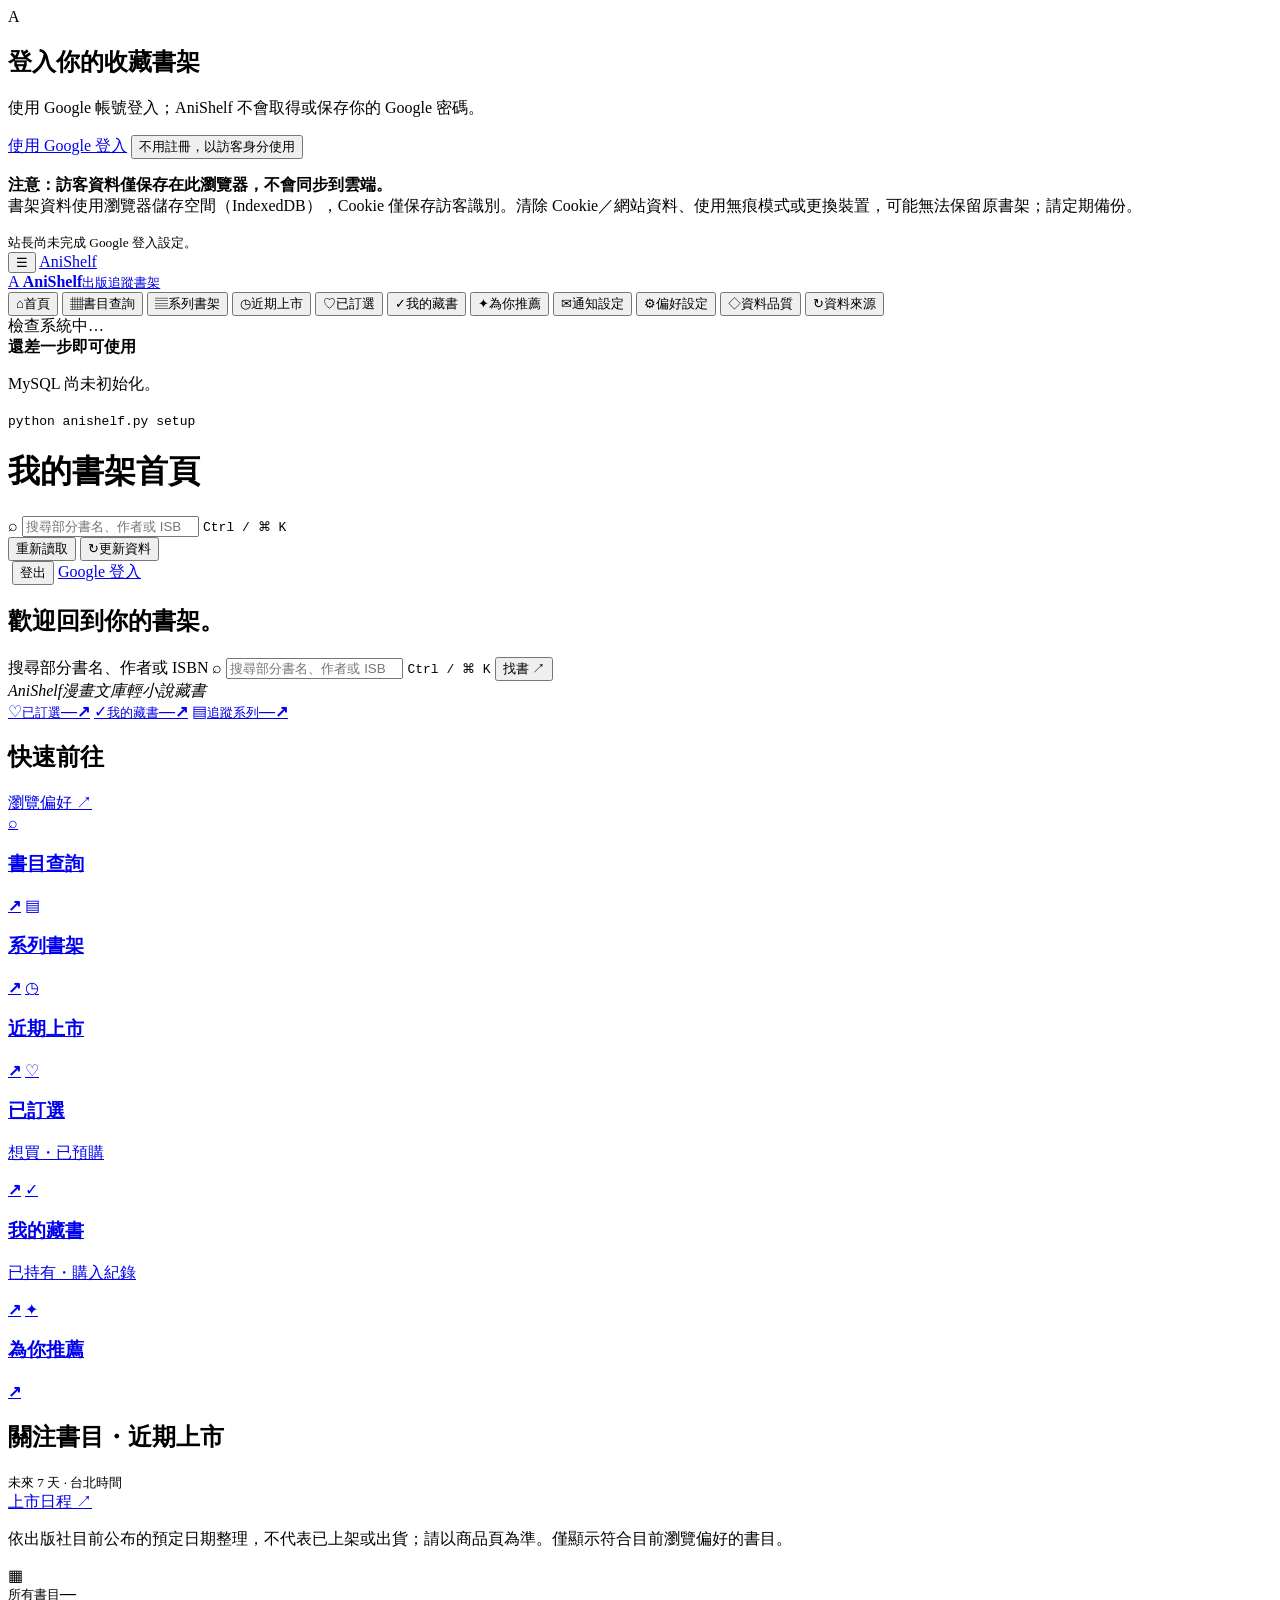
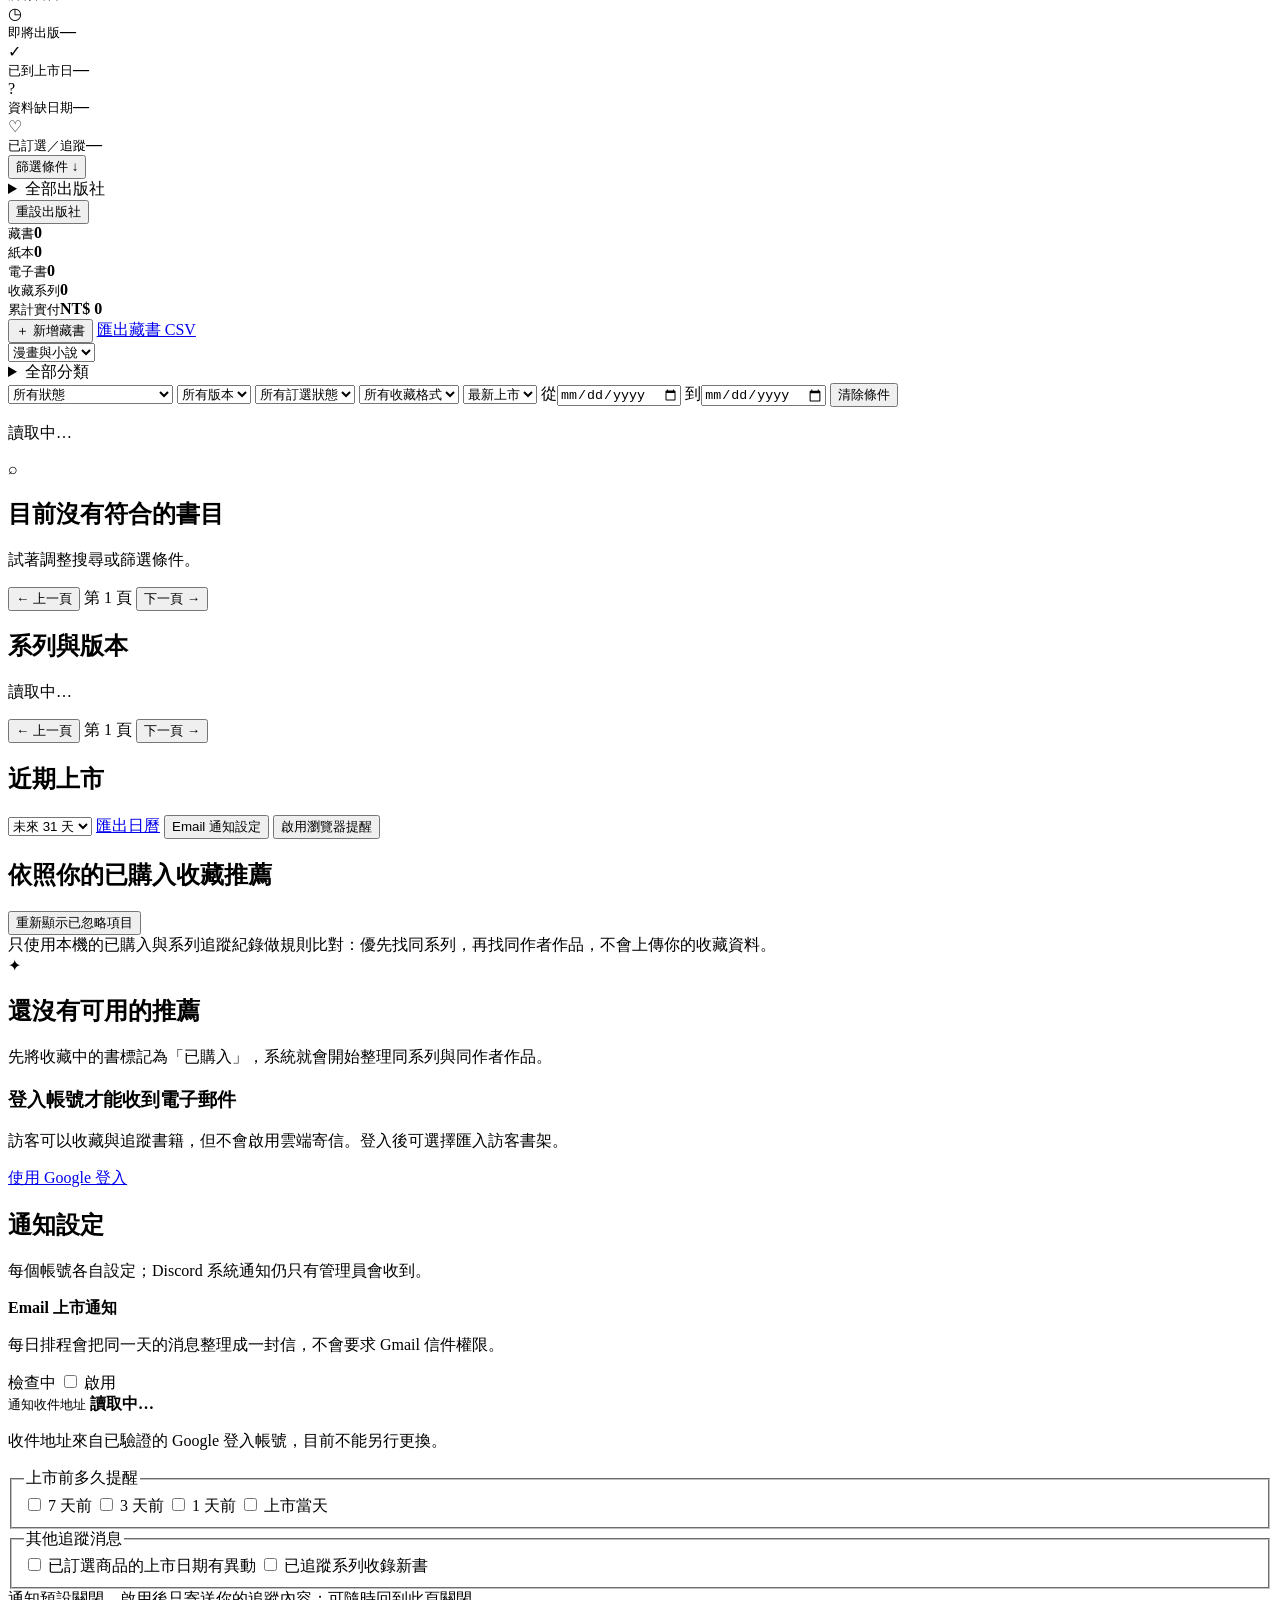
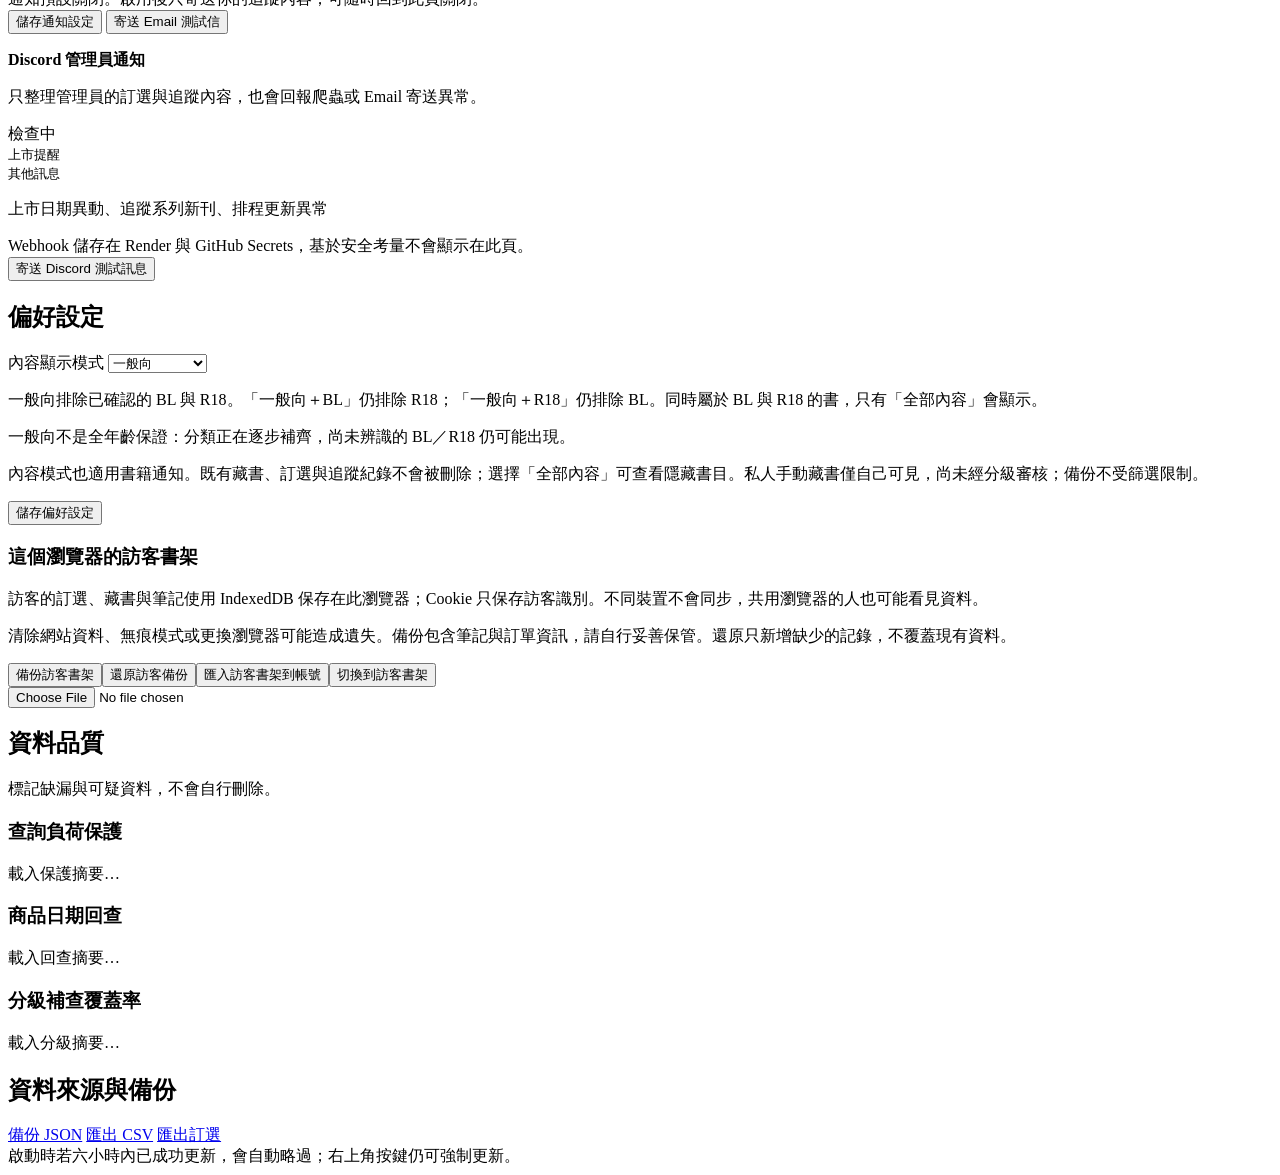
==== commit ce106975: "ui: replace mobile icon bar with labeled navigation drawer" ====
--- a/web/index.html
+++ b/web/index.html
@@ -19,8 +19,15 @@
         <small class="hidden" id="loginUnavailable">站長尚未完成 Google 登入設定。</small>
       </div>
     </section>
+    <header class="mobile-navigation">
+      <button id="mobileNavOpen" type="button" aria-label="開啟頁面選單" aria-controls="mobileNavDialog" aria-expanded="false"><span aria-hidden="true">☰</span></button>
+      <a href="#home" aria-label="AniShelf 首頁">AniShelf</a>
+    </header>
+    <dialog id="mobileNavDialog" class="mobile-nav-dialog" aria-label="頁面選單">
+      <div class="mobile-nav-heading"><strong>頁面選單</strong><button id="mobileNavClose" type="button" aria-label="關閉頁面選單" autofocus>×</button></div>
+    </dialog>
     <div class="shell">
-      <aside class="sidebar">
+      <aside class="sidebar" id="siteNavigation">
         <a class="brand" href="#home" aria-label="AniShelf 首頁">
           <span class="brand-mark">A</span>
           <span><strong>AniShelf</strong><small>出版追蹤書架</small></span>
@@ -398,6 +405,7 @@
     <script src="/guest.js" defer></script>
     <script src="/guest-ui.js" defer></script>
     <script src="/read-cache.js" defer></script>
+    <script src="/mobile-navigation.js" defer></script>
     <script src="/app.js" defer></script>
   </body>
 </html>
